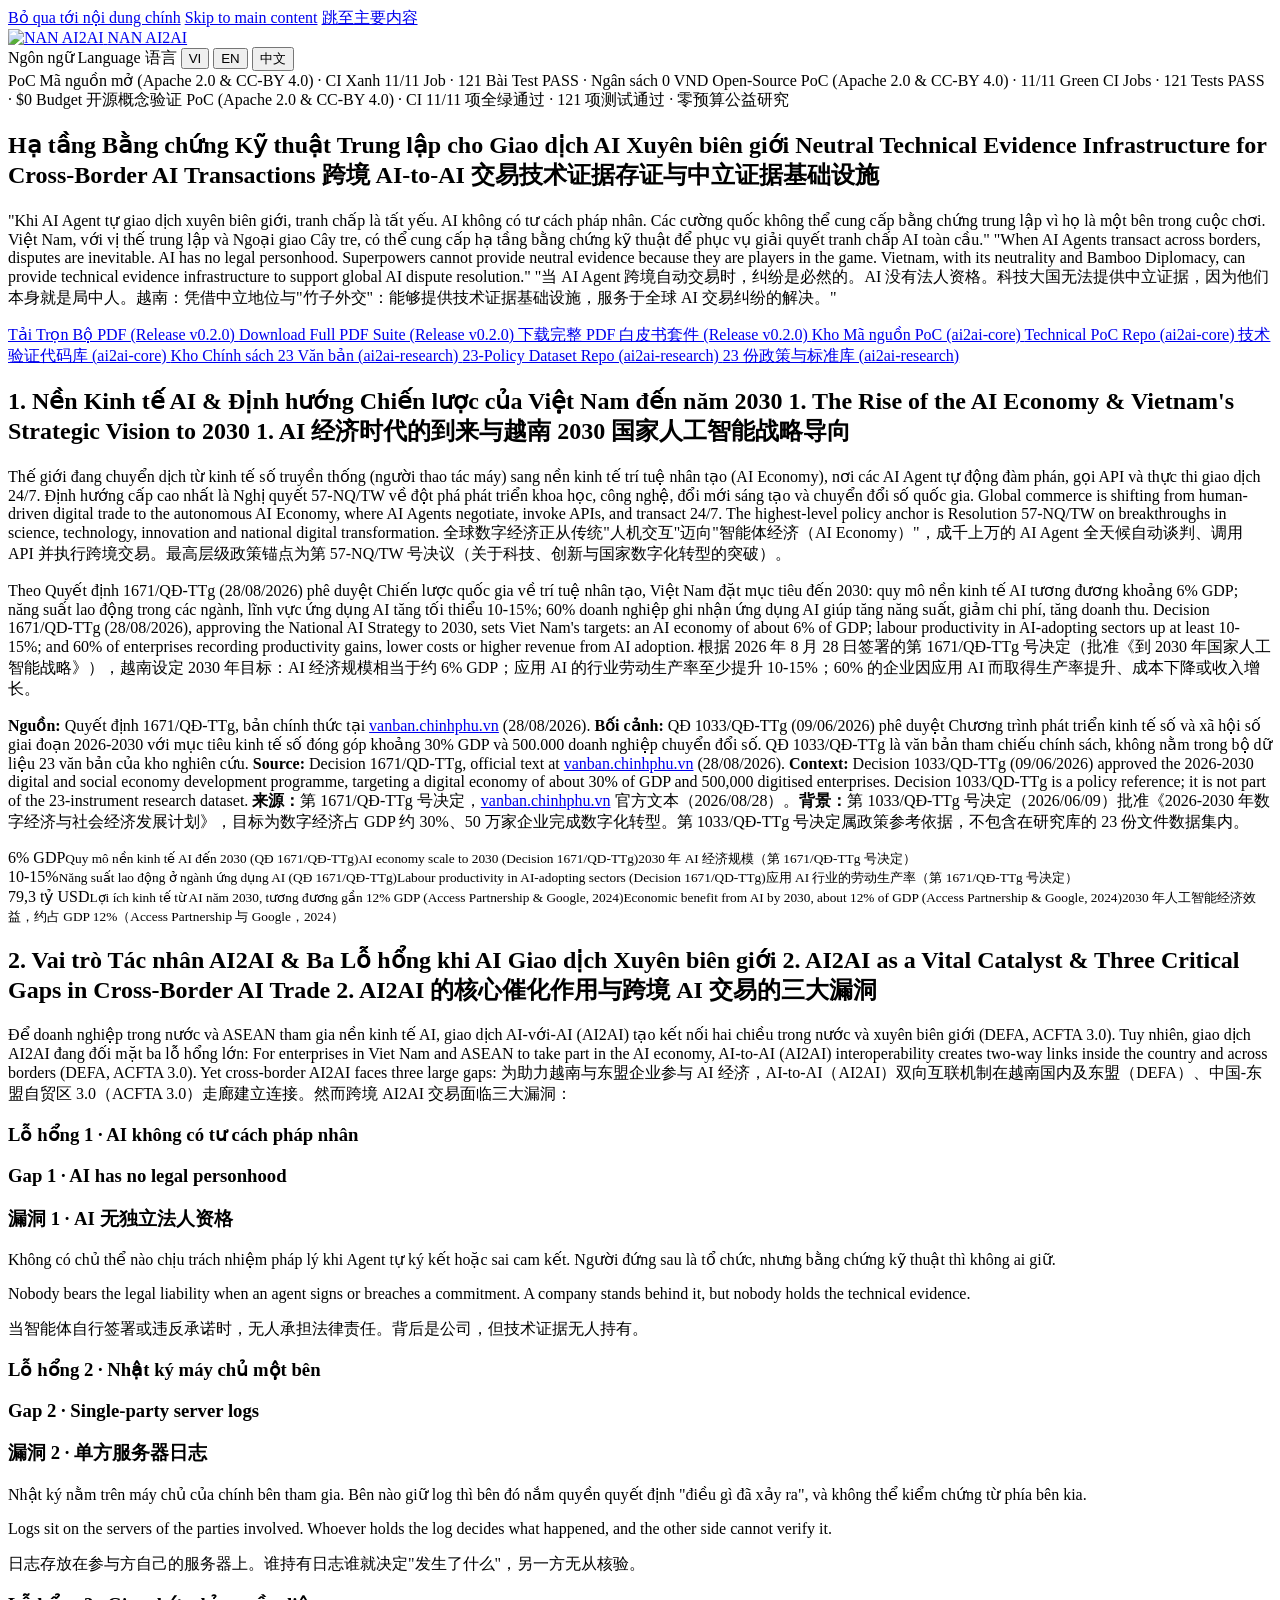
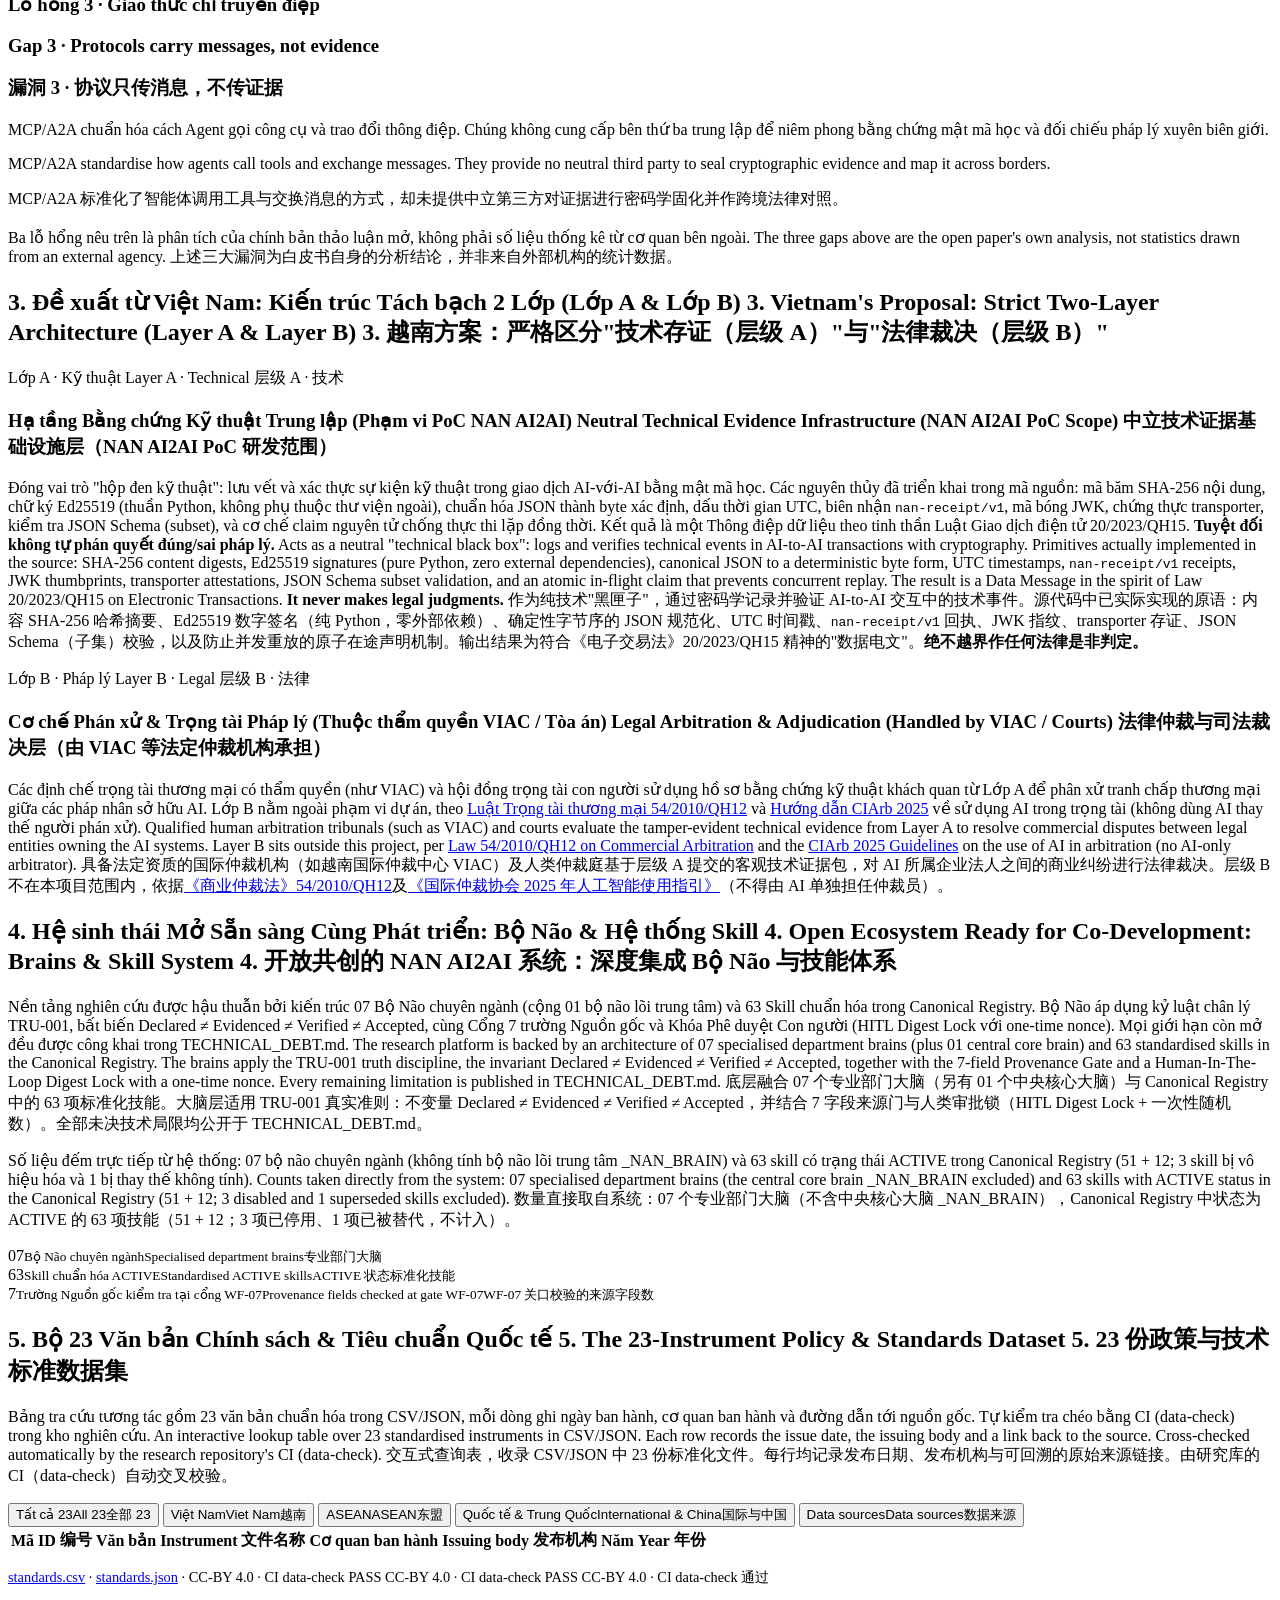
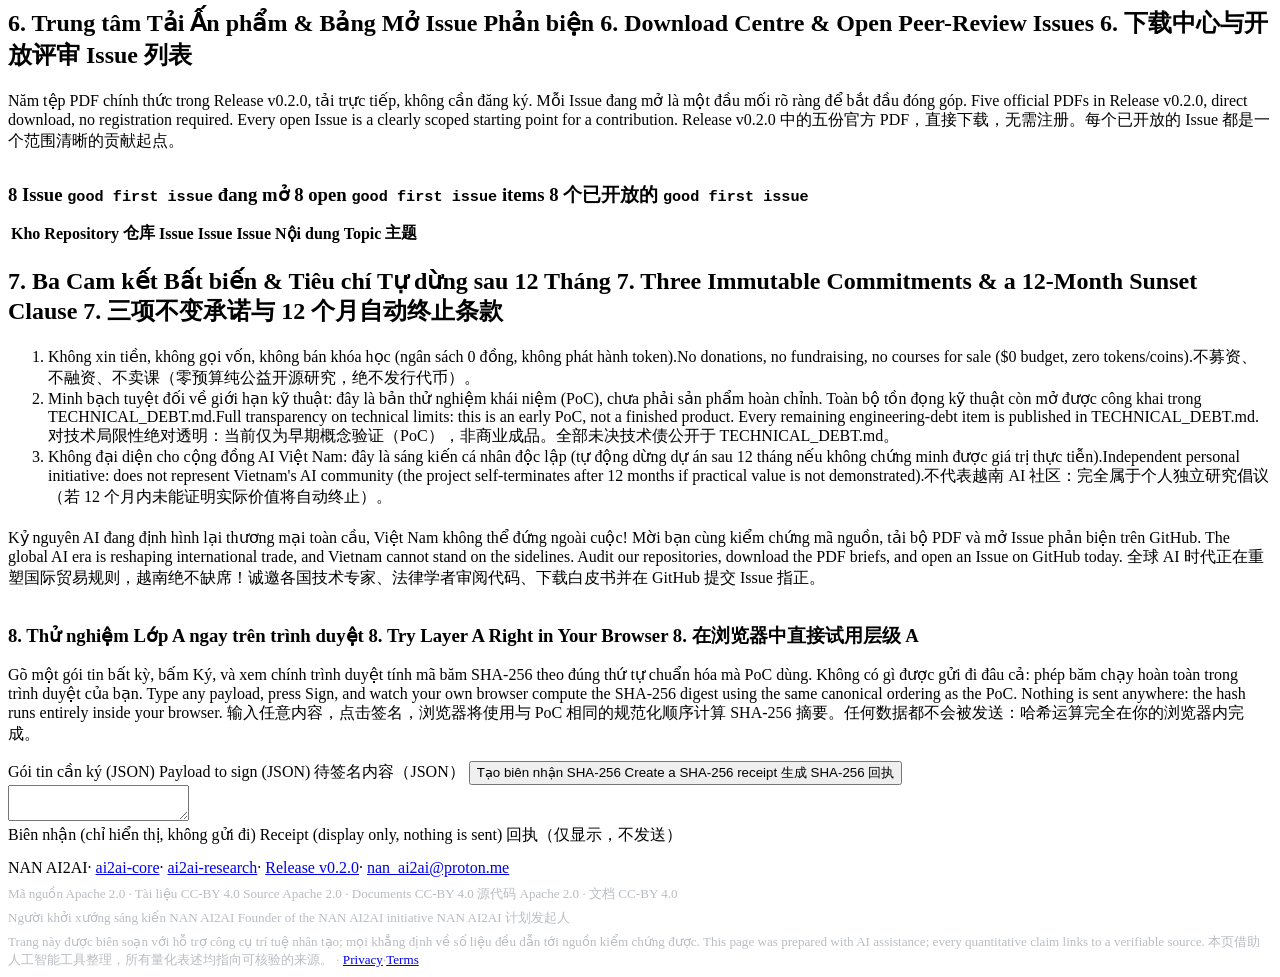
==== web_hub/public/index.html @ 31cbedb5 "fix(brand+style): chot cach xung ho "NAN AI2AI", bo 34 em-dash, chuan hoa web_hub Quyet dinh cua Chu" ====
<!DOCTYPE html>
<html lang="vi" data-lang="vi">
<head>
<meta charset="utf-8">
<meta name="viewport" content="width=device-width, initial-scale=1">
<title>NAN AI2AI: Hạ tầng Bằng chứng Kỹ thuật Trung lập cho Giao dịch AI Xuyên biên giới</title>
<meta name="description" content="PoC mã nguồn mở về lớp bằng chứng kỹ thuật trung lập cho giao dịch AI-với-AI xuyên biên giới. Không gọi vốn, không bán khóa học.">
<meta property="og:type" content="website">
<meta property="og:url" content="https://nan-ai2ai.nexusasianetwork.workers.dev/">
<meta property="og:site_name" content="NAN AI2AI">
<meta property="og:title" content="NAN AI2AI: Hạ tầng Bằng chứng Kỹ thuật Trung lập cho Giao dịch AI Xuyên biên giới">
<meta property="og:description" content="PoC mã nguồn mở về lớp bằng chứng kỹ thuật trung lập cho giao dịch AI-với-AI xuyên biên giới.">
<meta property="og:image" content="https://nan-ai2ai.nexusasianetwork.workers.dev/og-image.png">
<meta property="og:locale" content="vi_VN">
<meta name="twitter:card" content="summary_large_image">
<meta name="theme-color" content="#2D3033">
<link rel="icon" href="/favicon.ico">
<link rel="manifest" href="/manifest.json">
<link rel="stylesheet" href="/styles.css">
</head>
<body>

<a class="skip" href="#hero" data-i18n="vi">Bỏ qua tới nội dung chính</a>
<a class="skip" href="#hero" data-i18n="en">Skip to main content</a>
<a class="skip" href="#hero" data-i18n="zh">跳至主要内容</a>

<header class="site-head">
  <div class="wrap head-row">
    <a class="brand" href="/">
      <img src="/logo-nan-ai2ai.png" alt="NAN AI2AI" width="34" height="34">
      <span>NAN AI2AI</span>
    </a>
    <nav class="lang-switch" aria-label="Language">
      <span class="lbl" data-i18n="vi">Ngôn ngữ</span>
      <span class="lbl" data-i18n="en">Language</span>
      <span class="lbl" data-i18n="zh">语言</span>
      <button type="button" data-lang-btn="vi" aria-pressed="true">VI</button>
      <button type="button" data-lang-btn="en" aria-pressed="false">EN</button>
      <button type="button" data-lang-btn="zh" aria-pressed="false">中文</button>
    </nav>
  </div>
</header>

<main>

<!-- ============ PHAN KHU 01 · HERO ============ -->
<section class="hero" id="hero">
  <div class="wrap">
    <div class="badges">
      <span class="badge" data-i18n="vi">PoC Mã nguồn mở (Apache 2.0 &amp; CC-BY 4.0) · CI Xanh 11/11 Job · 121 Bài Test PASS · Ngân sách 0 VND</span>
      <span class="badge" data-i18n="en">Open-Source PoC (Apache 2.0 &amp; CC-BY 4.0) · 11/11 Green CI Jobs · 121 Tests PASS · $0 Budget</span>
      <span class="badge" data-i18n="zh">开源概念验证 PoC (Apache 2.0 &amp; CC-BY 4.0) · CI 11/11 项全绿通过 · 121 项测试通过 · 零预算公益研究</span>
    </div>

    <h1>
      <span data-i18n="vi">Hạ tầng Bằng chứng Kỹ thuật Trung lập cho Giao dịch AI Xuyên biên giới</span>
      <span data-i18n="en">Neutral Technical Evidence Infrastructure for Cross-Border AI Transactions</span>
      <span data-i18n="zh">跨境 AI-to-AI 交易技术证据存证与中立证据基础设施</span>
    </h1>

    <p class="manifesto">
      <span data-i18n="vi">"Khi AI Agent tự giao dịch xuyên biên giới, tranh chấp là tất yếu. AI không có tư cách pháp nhân. Các cường quốc không thể cung cấp bằng chứng trung lập vì họ là một bên trong cuộc chơi. Việt Nam, với vị thế trung lập và Ngoại giao Cây tre, có thể cung cấp hạ tầng bằng chứng kỹ thuật để phục vụ giải quyết tranh chấp AI toàn cầu."</span>
      <span data-i18n="en">"When AI Agents transact across borders, disputes are inevitable. AI has no legal personhood. Superpowers cannot provide neutral evidence because they are players in the game. Vietnam, with its neutrality and Bamboo Diplomacy, can provide technical evidence infrastructure to support global AI dispute resolution."</span>
      <span data-i18n="zh">"当 AI Agent 跨境自动交易时，纠纷是必然的。AI 没有法人资格。科技大国无法提供中立证据，因为他们本身就是局中人。越南：凭借中立地位与"竹子外交"：能够提供技术证据基础设施，服务于全球 AI 交易纠纷的解决。"</span>
    </p>

    <div class="cta-row">
      <a class="cta primary" id="cta-pdfs" href="https://github.com/nan-nexus-network/ai2ai-core/releases/tag/v0.2.0">
        <span class="ib" data-i18n="vi">Tải Trọn Bộ PDF (Release v0.2.0)</span>
        <span class="ib" data-i18n="en">Download Full PDF Suite (Release v0.2.0)</span>
        <span class="ib" data-i18n="zh">下载完整 PDF 白皮书套件 (Release v0.2.0)</span>
      </a>
      <a class="cta" href="https://github.com/nan-nexus-network/ai2ai-core">
        <span class="ib" data-i18n="vi">Kho Mã nguồn PoC (ai2ai-core)</span>
        <span class="ib" data-i18n="en">Technical PoC Repo (ai2ai-core)</span>
        <span class="ib" data-i18n="zh">技术验证代码库 (ai2ai-core)</span>
      </a>
      <a class="cta" href="https://github.com/nan-nexus-network/ai2ai-research">
        <span class="ib" data-i18n="vi">Kho Chính sách 23 Văn bản (ai2ai-research)</span>
        <span class="ib" data-i18n="en">23-Policy Dataset Repo (ai2ai-research)</span>
        <span class="ib" data-i18n="zh">23 份政策与标准库 (ai2ai-research)</span>
      </a>
    </div>
  </div>
</section>

<!-- ============ PHAN KHU 02 · NEN KINH TE AI ============ -->
<section class="section" id="ai-economy">
  <div class="wrap">
    <h2>
      <span data-i18n="vi">1. Nền Kinh tế AI &amp; Định hướng Chiến lược của Việt Nam đến năm 2030</span>
      <span data-i18n="en">1. The Rise of the AI Economy &amp; Vietnam's Strategic Vision to 2030</span>
      <span data-i18n="zh">1. AI 经济时代的到来与越南 2030 国家人工智能战略导向</span>
    </h2>
    <p class="lede">
      <span data-i18n="vi">Thế giới đang chuyển dịch từ kinh tế số truyền thống (người thao tác máy) sang nền kinh tế trí tuệ nhân tạo (AI Economy), nơi các AI Agent tự động đàm phán, gọi API và thực thi giao dịch 24/7. Định hướng cấp cao nhất là Nghị quyết 57-NQ/TW về đột phá phát triển khoa học, công nghệ, đổi mới sáng tạo và chuyển đổi số quốc gia.</span>
      <span data-i18n="en">Global commerce is shifting from human-driven digital trade to the autonomous AI Economy, where AI Agents negotiate, invoke APIs, and transact 24/7. The highest-level policy anchor is Resolution 57-NQ/TW on breakthroughs in science, technology, innovation and national digital transformation.</span>
      <span data-i18n="zh">全球数字经济正从传统"人机交互"迈向"智能体经济（AI Economy）"，成千上万的 AI Agent 全天候自动谈判、调用 API 并执行跨境交易。最高层级政策锚点为第 57-NQ/TW 号决议（关于科技、创新与国家数字化转型的突破）。</span>
    </p>
    <p class="lede">
      <span data-i18n="vi">Theo Quyết định 1671/QĐ-TTg (28/08/2026) phê duyệt Chiến lược quốc gia về trí tuệ nhân tạo, Việt Nam đặt mục tiêu đến 2030: quy mô nền kinh tế AI tương đương khoảng 6% GDP; năng suất lao động trong các ngành, lĩnh vực ứng dụng AI tăng tối thiểu 10-15%; 60% doanh nghiệp ghi nhận ứng dụng AI giúp tăng năng suất, giảm chi phí, tăng doanh thu.</span>
      <span data-i18n="en">Decision 1671/QD-TTg (28/08/2026), approving the National AI Strategy to 2030, sets Viet Nam's targets: an AI economy of about 6% of GDP; labour productivity in AI-adopting sectors up at least 10-15%; and 60% of enterprises recording productivity gains, lower costs or higher revenue from AI adoption.</span>
      <span data-i18n="zh">根据 2026 年 8 月 28 日签署的第 1671/QĐ-TTg 号决定（批准《到 2030 年国家人工智能战略》），越南设定 2030 年目标：AI 经济规模相当于约 6% GDP；应用 AI 的行业劳动生产率至少提升 10-15%；60% 的企业因应用 AI 而取得生产率提升、成本下降或收入增长。</span>
    </p>
    <p class="note">
      <span data-i18n="vi"><strong>Nguồn:</strong> Quyết định 1671/QĐ-TTg, bản chính thức tại <a href="https://vanban.chinhphu.vn/?docid=219354&amp;pageid=27160" rel="noopener">vanban.chinhphu.vn</a> (28/08/2026). <strong>Bối cảnh:</strong> QĐ 1033/QĐ-TTg (09/06/2026) phê duyệt Chương trình phát triển kinh tế số và xã hội số giai đoạn 2026-2030 với mục tiêu kinh tế số đóng góp khoảng 30% GDP và 500.000 doanh nghiệp chuyển đổi số. QĐ 1033/QĐ-TTg là văn bản tham chiếu chính sách, không nằm trong bộ dữ liệu 23 văn bản của kho nghiên cứu.</span>
      <span data-i18n="en"><strong>Source:</strong> Decision 1671/QD-TTg, official text at <a href="https://vanban.chinhphu.vn/?docid=219354&amp;pageid=27160" rel="noopener">vanban.chinhphu.vn</a> (28/08/2026). <strong>Context:</strong> Decision 1033/QD-TTg (09/06/2026) approved the 2026-2030 digital and social economy development programme, targeting a digital economy of about 30% of GDP and 500,000 digitised enterprises. Decision 1033/QD-TTg is a policy reference; it is not part of the 23-instrument research dataset.</span>
      <span data-i18n="zh"><strong>来源：</strong>第 1671/QĐ-TTg 号决定，<a href="https://vanban.chinhphu.vn/?docid=219354&amp;pageid=27160" rel="noopener">vanban.chinhphu.vn</a> 官方文本（2026/08/28）。<strong>背景：</strong>第 1033/QĐ-TTg 号决定（2026/06/09）批准《2026-2030 年数字经济与社会经济发展计划》，目标为数字经济占 GDP 约 30%、50 万家企业完成数字化转型。第 1033/QĐ-TTg 号决定属政策参考依据，不包含在研究库的 23 份文件数据集内。</span>
    </p>

    <div class="grid g3">
      <div class="card">
        <div class="metric">6% GDP<small class="block" data-i18n="vi">Quy mô nền kinh tế AI đến 2030 (QĐ 1671/QĐ-TTg)</small><small class="block" data-i18n="en">AI economy scale to 2030 (Decision 1671/QD-TTg)</small><small class="block" data-i18n="zh">2030 年 AI 经济规模（第 1671/QĐ-TTg 号决定）</small></div>
      </div>
      <div class="card">
        <div class="metric">10-15%<small class="block" data-i18n="vi">Năng suất lao động ở ngành ứng dụng AI (QĐ 1671/QĐ-TTg)</small><small class="block" data-i18n="en">Labour productivity in AI-adopting sectors (Decision 1671/QD-TTg)</small><small class="block" data-i18n="zh">应用 AI 行业的劳动生产率（第 1671/QĐ-TTg 号决定）</small></div>
      </div>
      <div class="card">
        <div class="metric">79,3 tỷ USD<small class="block" data-i18n="vi">Lợi ích kinh tế từ AI năm 2030, tương đương gần 12% GDP (Access Partnership &amp; Google, 2024)</small><small class="block" data-i18n="en">Economic benefit from AI by 2030, about 12% of GDP (Access Partnership &amp; Google, 2024)</small><small class="block" data-i18n="zh">2030 年人工智能经济效益，约占 GDP 12%（Access Partnership 与 Google，2024）</small></div>
      </div>
    </div>
  </div>
</section>

<!-- ============ PHAN KHU 03 · AI2AI & BA LO HONG ============ -->
<section class="section alt" id="problem-gap">
  <div class="wrap">
    <h2>
      <span data-i18n="vi">2. Vai trò Tác nhân AI2AI &amp; Ba Lỗ hổng khi AI Giao dịch Xuyên biên giới</span>
      <span data-i18n="en">2. AI2AI as a Vital Catalyst &amp; Three Critical Gaps in Cross-Border AI Trade</span>
      <span data-i18n="zh">2. AI2AI 的核心催化作用与跨境 AI 交易的三大漏洞</span>
    </h2>
    <p class="lede">
      <span data-i18n="vi">Để doanh nghiệp trong nước và ASEAN tham gia nền kinh tế AI, giao dịch AI-với-AI (AI2AI) tạo kết nối hai chiều trong nước và xuyên biên giới (DEFA, ACFTA 3.0). Tuy nhiên, giao dịch AI2AI đang đối mặt ba lỗ hổng lớn:</span>
      <span data-i18n="en">For enterprises in Viet Nam and ASEAN to take part in the AI economy, AI-to-AI (AI2AI) interoperability creates two-way links inside the country and across borders (DEFA, ACFTA 3.0). Yet cross-border AI2AI faces three large gaps:</span>
      <span data-i18n="zh">为助力越南与东盟企业参与 AI 经济，AI-to-AI（AI2AI）双向互联机制在越南国内及东盟（DEFA）、中国-东盟自贸区 3.0（ACFTA 3.0）走廊建立连接。然而跨境 AI2AI 交易面临三大漏洞：</span>
    </p>

    <div class="grid g3">
      <div class="card">
        <h3 data-i18n="vi">Lỗ hổng 1 · AI không có tư cách pháp nhân</h3>
        <h3 data-i18n="en">Gap 1 · AI has no legal personhood</h3>
        <h3 data-i18n="zh">漏洞 1 · AI 无独立法人资格</h3>
        <p data-i18n="vi">Không có chủ thể nào chịu trách nhiệm pháp lý khi Agent tự ký kết hoặc sai cam kết. Người đứng sau là tổ chức, nhưng bằng chứng kỹ thuật thì không ai giữ.</p>
        <p data-i18n="en">Nobody bears the legal liability when an agent signs or breaches a commitment. A company stands behind it, but nobody holds the technical evidence.</p>
        <p data-i18n="zh">当智能体自行签署或违反承诺时，无人承担法律责任。背后是公司，但技术证据无人持有。</p>
      </div>
      <div class="card">
        <h3 data-i18n="vi">Lỗ hổng 2 · Nhật ký máy chủ một bên</h3>
        <h3 data-i18n="en">Gap 2 · Single-party server logs</h3>
        <h3 data-i18n="zh">漏洞 2 · 单方服务器日志</h3>
        <p data-i18n="vi">Nhật ký nằm trên máy chủ của chính bên tham gia. Bên nào giữ log thì bên đó nắm quyền quyết định "điều gì đã xảy ra", và không thể kiểm chứng từ phía bên kia.</p>
        <p data-i18n="en">Logs sit on the servers of the parties involved. Whoever holds the log decides what happened, and the other side cannot verify it.</p>
        <p data-i18n="zh">日志存放在参与方自己的服务器上。谁持有日志谁就决定"发生了什么"，另一方无从核验。</p>
      </div>
      <div class="card">
        <h3 data-i18n="vi">Lỗ hổng 3 · Giao thức chỉ truyền điệp</h3>
        <h3 data-i18n="en">Gap 3 · Protocols carry messages, not evidence</h3>
        <h3 data-i18n="zh">漏洞 3 · 协议只传消息，不传证据</h3>
        <p data-i18n="vi">MCP/A2A chuẩn hóa cách Agent gọi công cụ và trao đổi thông điệp. Chúng không cung cấp bên thứ ba trung lập để niêm phong bằng chứng mật mã học và đối chiếu pháp lý xuyên biên giới.</p>
        <p data-i18n="en">MCP/A2A standardise how agents call tools and exchange messages. They provide no neutral third party to seal cryptographic evidence and map it across borders.</p>
        <p data-i18n="zh">MCP/A2A 标准化了智能体调用工具与交换消息的方式，却未提供中立第三方对证据进行密码学固化并作跨境法律对照。</p>
      </div>
    </div>
    <p class="note" style="margin-top:18px;">
      <span data-i18n="vi">Ba lỗ hổng nêu trên là phân tích của chính bản thảo luận mở, không phải số liệu thống kê từ cơ quan bên ngoài.</span>
      <span data-i18n="en">The three gaps above are the open paper's own analysis, not statistics drawn from an external agency.</span>
      <span data-i18n="zh">上述三大漏洞为白皮书自身的分析结论，并非来自外部机构的统计数据。</span>
    </p>
  </div>
</section>

<!-- ============ PHAN KHU 04 · KIEN TRUC 2 LOP + MO PHONG ============ -->
<section class="section" id="two-layer-architecture">
  <div class="wrap">
    <h2>
      <span data-i18n="vi">3. Đề xuất từ Việt Nam: Kiến trúc Tách bạch 2 Lớp (Lớp A &amp; Lớp B)</span>
      <span data-i18n="en">3. Vietnam's Proposal: Strict Two-Layer Architecture (Layer A &amp; Layer B)</span>
      <span data-i18n="zh">3. 越南方案：严格区分"技术存证（层级 A）"与"法律裁决（层级 B）"</span>
    </h2>

    <div class="grid g2">
      <div class="card layer a">
        <span class="tag" data-i18n="vi">Lớp A · Kỹ thuật</span>
        <span class="tag" data-i18n="en">Layer A · Technical</span>
        <span class="tag" data-i18n="zh">层级 A · 技术</span>
        <h3>
          <span data-i18n="vi">Hạ tầng Bằng chứng Kỹ thuật Trung lập (Phạm vi PoC NAN AI2AI)</span>
          <span data-i18n="en">Neutral Technical Evidence Infrastructure (NAN AI2AI PoC Scope)</span>
          <span data-i18n="zh">中立技术证据基础设施层（NAN AI2AI PoC 研发范围）</span>
        </h3>
        <p>
          <span data-i18n="vi">Đóng vai trò "hộp đen kỹ thuật": lưu vết và xác thực sự kiện kỹ thuật trong giao dịch AI-với-AI bằng mật mã học. Các nguyên thủy đã triển khai trong mã nguồn: mã băm SHA-256 nội dung, chữ ký Ed25519 (thuần Python, không phụ thuộc thư viện ngoài), chuẩn hóa JSON thành byte xác định, dấu thời gian UTC, biên nhận <code>nan-receipt/v1</code>, mã bóng JWK, chứng thực transporter, kiểm tra JSON Schema (subset), và cơ chế claim nguyên tử chống thực thi lặp đồng thời. Kết quả là một Thông điệp dữ liệu theo tinh thần Luật Giao dịch điện tử 20/2023/QH15. <strong>Tuyệt đối không tự phán quyết đúng/sai pháp lý.</strong></span>
          <span data-i18n="en">Acts as a neutral "technical black box": logs and verifies technical events in AI-to-AI transactions with cryptography. Primitives actually implemented in the source: SHA-256 content digests, Ed25519 signatures (pure Python, zero external dependencies), canonical JSON to a deterministic byte form, UTC timestamps, <code>nan-receipt/v1</code> receipts, JWK thumbprints, transporter attestations, JSON Schema subset validation, and an atomic in-flight claim that prevents concurrent replay. The result is a Data Message in the spirit of Law 20/2023/QH15 on Electronic Transactions. <strong>It never makes legal judgments.</strong></span>
          <span data-i18n="zh">作为纯技术"黑匣子"，通过密码学记录并验证 AI-to-AI 交互中的技术事件。源代码中已实际实现的原语：内容 SHA-256 哈希摘要、Ed25519 数字签名（纯 Python，零外部依赖）、确定性字节序的 JSON 规范化、UTC 时间戳、<code>nan-receipt/v1</code> 回执、JWK 指纹、transporter 存证、JSON Schema（子集）校验，以及防止并发重放的原子在途声明机制。输出结果为符合《电子交易法》20/2023/QH15 精神的"数据电文"。<strong>绝不越界作任何法律是非判定。</strong></span>
        </p>
      </div>

      <div class="card layer b">
        <span class="tag" data-i18n="vi">Lớp B · Pháp lý</span>
        <span class="tag" data-i18n="en">Layer B · Legal</span>
        <span class="tag" data-i18n="zh">层级 B · 法律</span>
        <h3>
          <span data-i18n="vi">Cơ chế Phán xử &amp; Trọng tài Pháp lý (Thuộc thẩm quyền VIAC / Tòa án)</span>
          <span data-i18n="en">Legal Arbitration &amp; Adjudication (Handled by VIAC / Courts)</span>
          <span data-i18n="zh">法律仲裁与司法裁决层（由 VIAC 等法定仲裁机构承担）</span>
        </h3>
        <p>
          <span data-i18n="vi">Các định chế trọng tài thương mại có thẩm quyền (như VIAC) và hội đồng trọng tài con người sử dụng hồ sơ bằng chứng kỹ thuật khách quan từ Lớp A để phân xử tranh chấp thương mại giữa các pháp nhân sở hữu AI. Lớp B nằm ngoài phạm vi dự án, theo <a href="https://vanban.chinhphu.vn/?pageid=27160&amp;docid=98345" rel="noopener">Luật Trọng tài thương mại 54/2010/QH12</a> và <a href="https://www.ciarb.org/media/bpndtcgu/guideline-on-the-use-of-ai-in-arbitration_updated-sept-2025.pdf" rel="noopener">Hướng dẫn CIArb 2025</a> về sử dụng AI trong trọng tài (không dùng AI thay thế người phán xử).</span>
          <span data-i18n="en">Qualified human arbitration tribunals (such as VIAC) and courts evaluate the tamper-evident technical evidence from Layer A to resolve commercial disputes between legal entities owning the AI systems. Layer B sits outside this project, per <a href="https://vanban.chinhphu.vn/?pageid=27160&amp;docid=98345" rel="noopener">Law 54/2010/QH12 on Commercial Arbitration</a> and the <a href="https://www.ciarb.org/media/bpndtcgu/guideline-on-the-use-of-ai-in-arbitration_updated-sept-2025.pdf" rel="noopener">CIArb 2025 Guidelines</a> on the use of AI in arbitration (no AI-only arbitrator).</span>
          <span data-i18n="zh">具备法定资质的国际仲裁机构（如越南国际仲裁中心 VIAC）及人类仲裁庭基于层级 A 提交的客观技术证据包，对 AI 所属企业法人之间的商业纠纷进行法律裁决。层级 B 不在本项目范围内，依据<a href="https://vanban.chinhphu.vn/?pageid=27160&amp;docid=98345" rel="noopener">《商业仲裁法》54/2010/QH12</a>及<a href="https://www.ciarb.org/media/bpndtcgu/guideline-on-the-use-of-ai-in-arbitration_updated-sept-2025.pdf" rel="noopener">《国际仲裁协会 2025 年人工智能使用指引》</a>（不得由 AI 单独担任仲裁员）。</span>
        </p>
      </div>
    </div>
  </div>
</section>

<!-- ============ PHAN KHU 05 · BO NAO & KY NANG ============ -->
<section class="section alt" id="brains-and-skills">
  <div class="wrap">
    <h2>
      <span data-i18n="vi">4. Hệ sinh thái Mở Sẵn sàng Cùng Phát triển: Bộ Não &amp; Hệ thống Skill</span>
      <span data-i18n="en">4. Open Ecosystem Ready for Co-Development: Brains &amp; Skill System</span>
      <span data-i18n="zh">4. 开放共创的 NAN AI2AI 系统：深度集成 Bộ Não 与技能体系</span>
    </h2>
    <p class="lede">
      <span data-i18n="vi">Nền tảng nghiên cứu được hậu thuẫn bởi kiến trúc 07 Bộ Não chuyên ngành (cộng 01 bộ não lõi trung tâm) và 63 Skill chuẩn hóa trong Canonical Registry. Bộ Não áp dụng kỷ luật chân lý TRU-001, bất biến Declared ≠ Evidenced ≠ Verified ≠ Accepted, cùng Cổng 7 trường Nguồn gốc và Khóa Phê duyệt Con người (HITL Digest Lock với one-time nonce). Mọi giới hạn còn mở đều được công khai trong TECHNICAL_DEBT.md.</span>
      <span data-i18n="en">The research platform is backed by an architecture of 07 specialised department brains (plus 01 central core brain) and 63 standardised skills in the Canonical Registry. The brains apply the TRU-001 truth discipline, the invariant Declared ≠ Evidenced ≠ Verified ≠ Accepted, together with the 7-field Provenance Gate and a Human-In-The-Loop Digest Lock with a one-time nonce. Every remaining limitation is published in TECHNICAL_DEBT.md.</span>
      <span data-i18n="zh">底层融合 07 个专业部门大脑（另有 01 个中央核心大脑）与 Canonical Registry 中的 63 项标准化技能。大脑层适用 TRU-001 真实准则：不变量 Declared ≠ Evidenced ≠ Verified ≠ Accepted，并结合 7 字段来源门与人类审批锁（HITL Digest Lock + 一次性随机数）。全部未决技术局限均公开于 TECHNICAL_DEBT.md。</span>
    </p>
    <p class="note">
      <span data-i18n="vi">Số liệu đếm trực tiếp từ hệ thống: 07 bộ não chuyên ngành (không tính bộ não lõi trung tâm _NAN_BRAIN) và 63 skill có trạng thái ACTIVE trong Canonical Registry (51 + 12; 3 skill bị vô hiệu hóa và 1 bị thay thế không tính).</span>
      <span data-i18n="en">Counts taken directly from the system: 07 specialised department brains (the central core brain _NAN_BRAIN excluded) and 63 skills with ACTIVE status in the Canonical Registry (51 + 12; 3 disabled and 1 superseded skills excluded).</span>
      <span data-i18n="zh">数量直接取自系统：07 个专业部门大脑（不含中央核心大脑 _NAN_BRAIN），Canonical Registry 中状态为 ACTIVE 的 63 项技能（51 + 12；3 项已停用、1 项已被替代，不计入）。</span>
    </p>
    <div class="grid g3">
      <div class="card"><div class="metric">07<small class="block" data-i18n="vi">Bộ Não chuyên ngành</small><small class="block" data-i18n="en">Specialised department brains</small><small class="block" data-i18n="zh">专业部门大脑</small></div></div>
      <div class="card"><div class="metric">63<small class="block" data-i18n="vi">Skill chuẩn hóa ACTIVE</small><small class="block" data-i18n="en">Standardised ACTIVE skills</small><small class="block" data-i18n="zh">ACTIVE 状态标准化技能</small></div></div>
      <div class="card"><div class="metric">7<small class="block" data-i18n="vi">Trường Nguồn gốc kiểm tra tại cổng WF-07</small><small class="block" data-i18n="en">Provenance fields checked at gate WF-07</small><small class="block" data-i18n="zh">WF-07 关口校验的来源字段数</small></div></div>
    </div>
  </div>
</section>

<!-- ============ PHAN KHU 06 · 23 VAN BAN ============ -->
<section class="section" id="policy-dataset">
  <div class="wrap">
    <h2>
      <span data-i18n="vi">5. Bộ 23 Văn bản Chính sách &amp; Tiêu chuẩn Quốc tế</span>
      <span data-i18n="en">5. The 23-Instrument Policy &amp; Standards Dataset</span>
      <span data-i18n="zh">5. 23 份政策与技术标准数据集</span>
    </h2>
    <p class="lede">
      <span data-i18n="vi">Bảng tra cứu tương tác gồm 23 văn bản chuẩn hóa trong CSV/JSON, mỗi dòng ghi ngày ban hành, cơ quan ban hành và đường dẫn tới nguồn gốc. Tự kiểm tra chéo bằng CI (data-check) trong kho nghiên cứu.</span>
      <span data-i18n="en">An interactive lookup table over 23 standardised instruments in CSV/JSON. Each row records the issue date, the issuing body and a link back to the source. Cross-checked automatically by the research repository's CI (data-check).</span>
      <span data-i18n="zh">交互式查询表，收录 CSV/JSON 中 23 份标准化文件。每行均记录发布日期、发布机构与可回溯的原始来源链接。由研究库的 CI（data-check）自动交叉校验。</span>
    </p>
    <div class="filters" id="policy-filters" role="group" aria-label="Filter">
      <button type="button" data-filter="all" aria-pressed="true"><span data-i18n="vi">Tất cả 23</span><span data-i18n="en">All 23</span><span data-i18n="zh">全部 23</span></button>
      <button type="button" data-filter="vn" aria-pressed="false"><span data-i18n="vi">Việt Nam</span><span data-i18n="en">Viet Nam</span><span data-i18n="zh">越南</span></button>
      <button type="button" data-filter="asean" aria-pressed="false"><span data-i18n="en">ASEAN</span><span data-i18n="en">ASEAN</span><span data-i18n="zh">东盟</span></button>
      <button type="button" data-filter="global" aria-pressed="false"><span data-i18n="vi">Quốc tế &amp; Trung Quốc</span><span data-i18n="en">International &amp; China</span><span data-i18n="zh">国际与中国</span></button>
      <button type="button" data-filter="data" aria-pressed="false"><span data-i18n="en">Data sources</span><span data-i18n="en">Data sources</span><span data-i18n="zh">数据来源</span></button>
    </div>
    <div class="table-wrap">
      <table id="policy-table">
        <thead>
          <tr>
            <th data-i18n="vi">Mã</th><th data-i18n="en">ID</th><th data-i18n="zh">编号</th>
            <th data-i18n="vi">Văn bản</th><th data-i18n="en">Instrument</th><th data-i18n="zh">文件名称</th>
            <th data-i18n="vi">Cơ quan ban hành</th><th data-i18n="en">Issuing body</th><th data-i18n="zh">发布机构</th>
            <th data-i18n="vi">Năm</th><th data-i18n="en">Year</th><th data-i18n="zh">年份</th>
          </tr>
        </thead>
        <tbody></tbody>
      </table>
    </div>
    <p style="margin-top:14px; font-size:.9rem;">
      <a href="https://github.com/nan-nexus-network/ai2ai-research/blob/main/STANDARDS/standards.csv">standards.csv</a> ·
      <a href="https://github.com/nan-nexus-network/ai2ai-research/blob/main/STANDARDS/standards.json">standards.json</a> ·
      <span data-i18n="vi">CC-BY 4.0 · CI data-check PASS</span>
      <span data-i18n="en">CC-BY 4.0 · CI data-check PASS</span>
      <span data-i18n="zh">CC-BY 4.0 · CI data-check 通过</span>
    </p>
  </div>
</section>

<!-- ============ PHAN KHU 07 · TAI PDF & ISSUES ============ -->
<section class="section alt" id="downloads-and-issues">
  <div class="wrap">
    <h2>
      <span data-i18n="vi">6. Trung tâm Tải Ấn phẩm &amp; Bảng Mở Issue Phản biện</span>
      <span data-i18n="en">6. Download Centre &amp; Open Peer-Review Issues</span>
      <span data-i18n="zh">6. 下载中心与开放评审 Issue 列表</span>
    </h2>
    <p class="lede">
      <span data-i18n="vi">Năm tệp PDF chính thức trong Release v0.2.0, tải trực tiếp, không cần đăng ký. Mỗi Issue đang mở là một đầu mối rõ ràng để bắt đầu đóng góp.</span>
      <span data-i18n="en">Five official PDFs in Release v0.2.0, direct download, no registration required. Every open Issue is a clearly scoped starting point for a contribution.</span>
      <span data-i18n="zh">Release v0.2.0 中的五份官方 PDF，直接下载，无需注册。每个已开放的 Issue 都是一个范围清晰的贡献起点。</span>
    </p>

    <div class="grid g3" id="pdf-cards"></div>

    <h3 style="margin:30px 0 12px;">
      <span data-i18n="vi">8 Issue <code>good first issue</code> đang mở</span>
      <span data-i18n="en">8 open <code>good first issue</code> items</span>
      <span data-i18n="zh">8 个已开放的 <code>good first issue</code></span>
    </h3>
    <div class="table-wrap">
      <table id="issue-table">
        <thead>
          <tr>
            <th data-i18n="vi">Kho</th><th data-i18n="en">Repository</th><th data-i18n="zh">仓库</th>
            <th data-i18n="vi">Issue</th><th data-i18n="en">Issue</th><th data-i18n="zh">Issue</th>
            <th data-i18n="vi">Nội dung</th><th data-i18n="en">Topic</th><th data-i18n="zh">主题</th>
          </tr>
        </thead>
        <tbody></tbody>
      </table>
    </div>
  </div>
</section>

<!-- ============ PHAN KHU 08 · MO PHONG + CAM KET ============ -->
<section class="section" id="commitments-and-contact">
  <div class="wrap">
    <h2>
      <span data-i18n="vi">7. Ba Cam kết Bất biến &amp; Tiêu chí Tự dừng sau 12 Tháng</span>
      <span data-i18n="en">7. Three Immutable Commitments &amp; a 12-Month Sunset Clause</span>
      <span data-i18n="zh">7. 三项不变承诺与 12 个月自动终止条款</span>
    </h2>
    <div class="card commit">
      <ol>
        <li><span data-i18n="vi">Không xin tiền, không gọi vốn, không bán khóa học (ngân sách 0 đồng, không phát hành token).</span><span data-i18n="en">No donations, no fundraising, no courses for sale ($0 budget, zero tokens/coins).</span><span data-i18n="zh">不募资、不融资、不卖课（零预算纯公益开源研究，绝不发行代币）。</span></li>
        <li><span data-i18n="vi">Minh bạch tuyệt đối về giới hạn kỹ thuật: đây là bản thử nghiệm khái niệm (PoC), chưa phải sản phẩm hoàn chỉnh. Toàn bộ tồn đọng kỹ thuật còn mở được công khai trong TECHNICAL_DEBT.md.</span><span data-i18n="en">Full transparency on technical limits: this is an early PoC, not a finished product. Every remaining engineering-debt item is published in TECHNICAL_DEBT.md.</span><span data-i18n="zh">对技术局限性绝对透明：当前仅为早期概念验证（PoC），非商业成品。全部未决技术债公开于 TECHNICAL_DEBT.md。</span></li>
        <li><span data-i18n="vi">Không đại diện cho cộng đồng AI Việt Nam: đây là sáng kiến cá nhân độc lập (tự động dừng dự án sau 12 tháng nếu không chứng minh được giá trị thực tiễn).</span><span data-i18n="en">Independent personal initiative: does not represent Vietnam's AI community (the project self-terminates after 12 months if practical value is not demonstrated).</span><span data-i18n="zh">不代表越南 AI 社区：完全属于个人独立研究倡议（若 12 个月内未能证明实际价值将自动终止）。</span></li>
      </ol>
      <p class="cta" style="margin-top:20px; color:var(--light-gold); font-size:1rem;">
        <span data-i18n="vi">Kỷ nguyên AI đang định hình lại thương mại toàn cầu, Việt Nam không thể đứng ngoài cuộc! Mời bạn cùng kiểm chứng mã nguồn, tải bộ PDF và mở Issue phản biện trên GitHub.</span>
        <span data-i18n="en">The global AI era is reshaping international trade, and Vietnam cannot stand on the sidelines. Audit our repositories, download the PDF briefs, and open an Issue on GitHub today.</span>
        <span data-i18n="zh">全球 AI 时代正在重塑国际贸易规则，越南绝不缺席！诚邀各国技术专家、法律学者审阅代码、下载白皮书并在 GitHub 提交 Issue 指正。</span>
      </p>
    </div>

    <h3 style="margin:34px 0 10px;">
      <span data-i18n="vi">8. Thử nghiệm Lớp A ngay trên trình duyệt</span>
      <span data-i18n="en">8. Try Layer A Right in Your Browser</span>
      <span data-i18n="zh">8. 在浏览器中直接试用层级 A</span>
    </h3>
    <p class="lede">
      <span data-i18n="vi">Gõ một gói tin bất kỳ, bấm Ký, và xem chính trình duyệt tính mã băm SHA-256 theo đúng thứ tự chuẩn hóa mà PoC dùng. Không có gì được gửi đi đâu cả: phép băm chạy hoàn toàn trong trình duyệt của bạn.</span>
      <span data-i18n="en">Type any payload, press Sign, and watch your own browser compute the SHA-256 digest using the same canonical ordering as the PoC. Nothing is sent anywhere: the hash runs entirely inside your browser.</span>
      <span data-i18n="zh">输入任意内容，点击签名，浏览器将使用与 PoC 相同的规范化顺序计算 SHA-256 摘要。任何数据都不会被发送：哈希运算完全在你的浏览器内完成。</span>
    </p>
    <div class="sim">
      <div>
        <div class="row">
          <label for="sim-input" data-i18n="vi">Gói tin cần ký (JSON)</label>
          <label for="sim-input" data-i18n="en">Payload to sign (JSON)</label>
          <label for="sim-input" data-i18n="zh">待签名内容（JSON）</label>
          <button class="btn" id="sim-btn" type="button">
            <span data-i18n="vi">Tạo biên nhận SHA-256</span>
            <span data-i18n="en">Create a SHA-256 receipt</span>
            <span data-i18n="zh">生成 SHA-256 回执</span>
          </button>
        </div>
        <textarea id="sim-input" spellcheck="false" aria-label="JSON payload"></textarea>
      </div>
      <div>
        <div class="row">
          <label data-i18n="vi">Biên nhận (chỉ hiển thị, không gửi đi)</label>
          <label data-i18n="en">Receipt (display only, nothing is sent)</label>
          <label data-i18n="zh">回执（仅显示，不发送）</label>
        </div>
        <pre id="sim-out" aria-live="polite"></pre>
      </div>
    </div>
  </div>
</section>

</main>

<footer class="site-foot">
  <div class="wrap row">
    <span>NAN AI2AI</span><span class="sep">·</span>
    <a href="https://github.com/nan-nexus-network/ai2ai-core">ai2ai-core</a><span class="sep">·</span>
    <a href="https://github.com/nan-nexus-network/ai2ai-research">ai2ai-research</a><span class="sep">·</span>
    <a href="https://github.com/nan-nexus-network/ai2ai-core/releases/tag/v0.2.0">Release v0.2.0</a><span class="sep">·</span>
    <a href="mailto:nan_ai2ai@proton.me">nan_ai2ai@proton.me</a>
  </div>
  <div class="wrap" style="margin-top:8px; font-size:.82rem; color:#B9BDC2;">
    <span data-i18n="vi">Mã nguồn Apache 2.0 · Tài liệu CC-BY 4.0</span>
    <span data-i18n="en">Source Apache 2.0 · Documents CC-BY 4.0</span>
    <span data-i18n="zh">源代码 Apache 2.0 · 文档 CC-BY 4.0</span>
  </div>
  <div class="wrap" style="margin-top:6px; font-size:.82rem; color:#B9BDC2;">
    <span data-i18n="vi">Người khởi xướng sáng kiến NAN AI2AI</span>
    <span data-i18n="en">Founder of the NAN AI2AI initiative</span>
    <span data-i18n="zh">NAN AI2AI 计划发起人</span>
  </div>
  <div class="wrap" style="margin-top:6px; font-size:.82rem; color:#B9BDC2;">
    <span data-i18n="vi">Trang này được biên soạn với hỗ trợ công cụ trí tuệ nhân tạo; mọi khẳng định về số liệu đều dẫn tới nguồn kiểm chứng được.</span>
    <span data-i18n="en">This page was prepared with AI assistance; every quantitative claim links to a verifiable source.</span>
    <span data-i18n="zh">本页借助人工智能工具整理，所有量化表述均指向可核验的来源。</span>
    <span class="sep"> · </span>
    <a href="/privacy.html">Privacy</a><span class="sep">·</span><a href="/terms.html">Terms</a>
  </div>
</footer>

<script type="module" src="/app.js"></script>
</body>
</html>
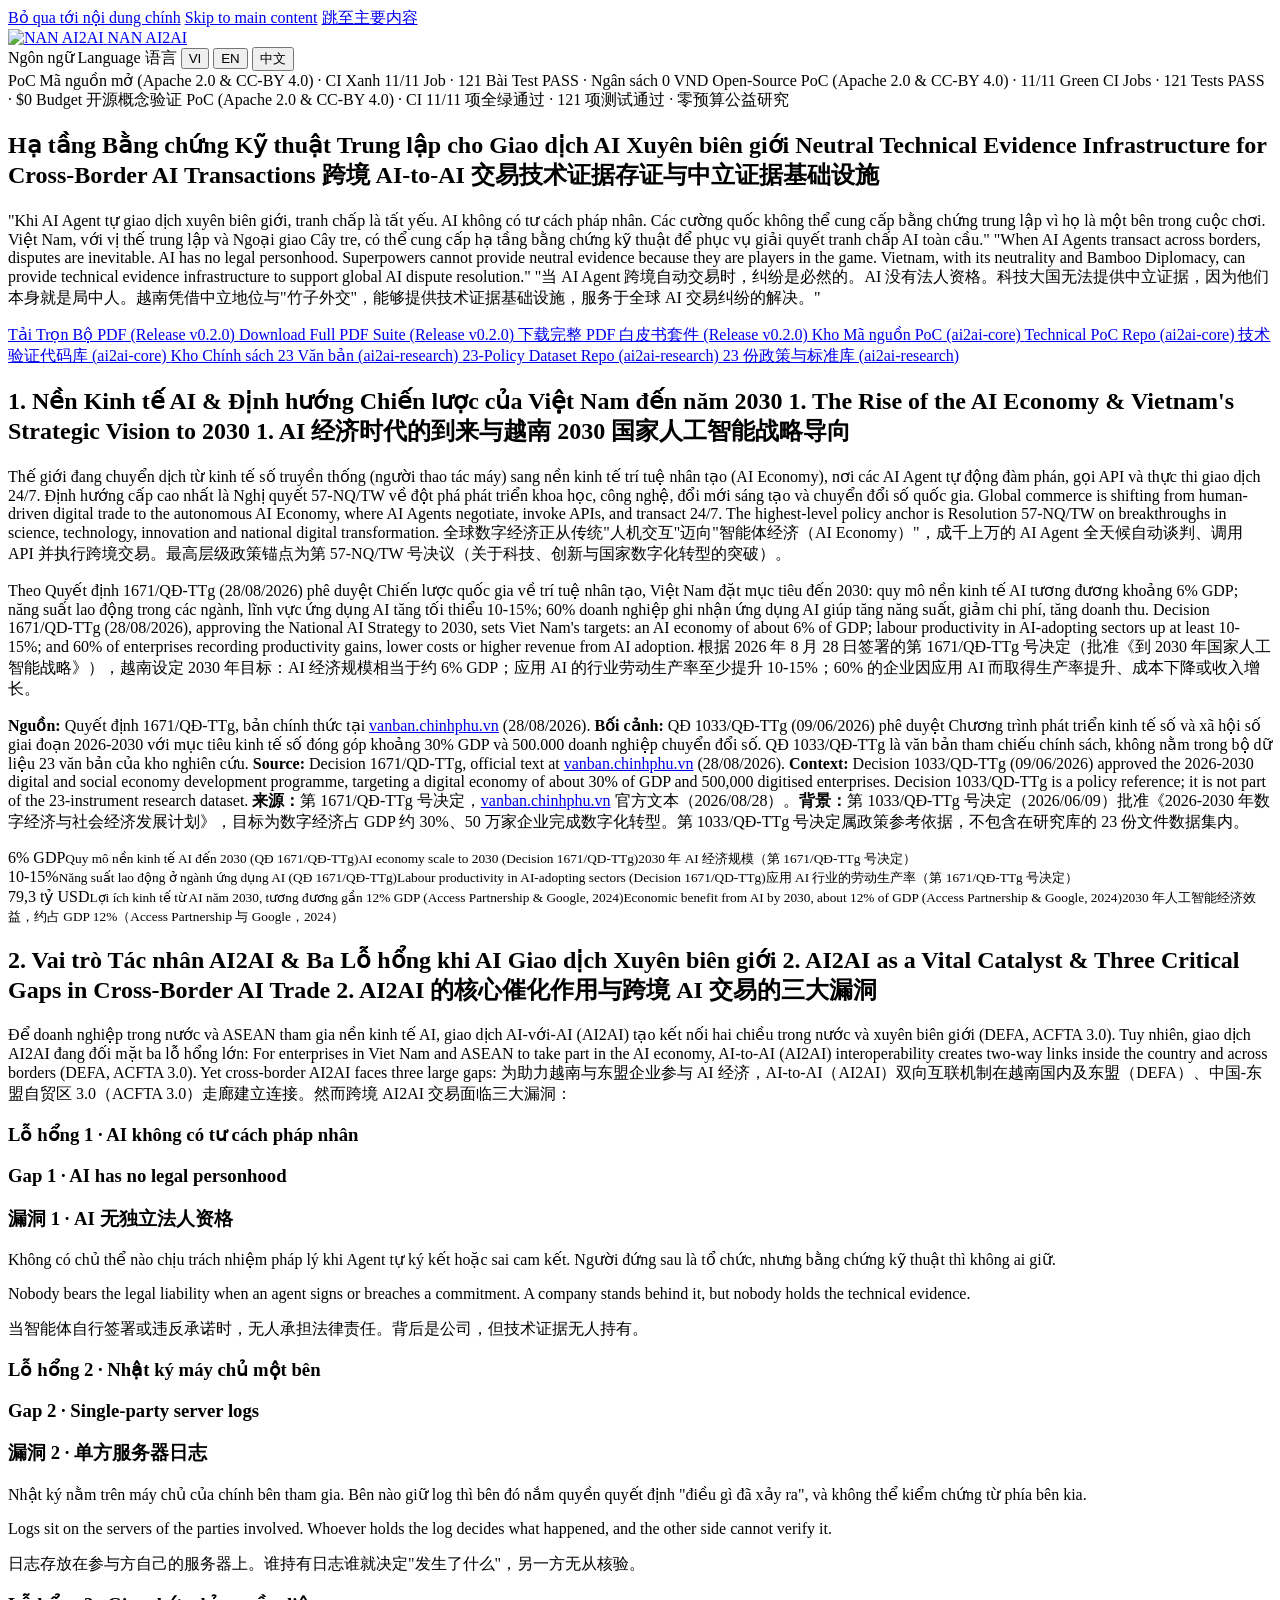
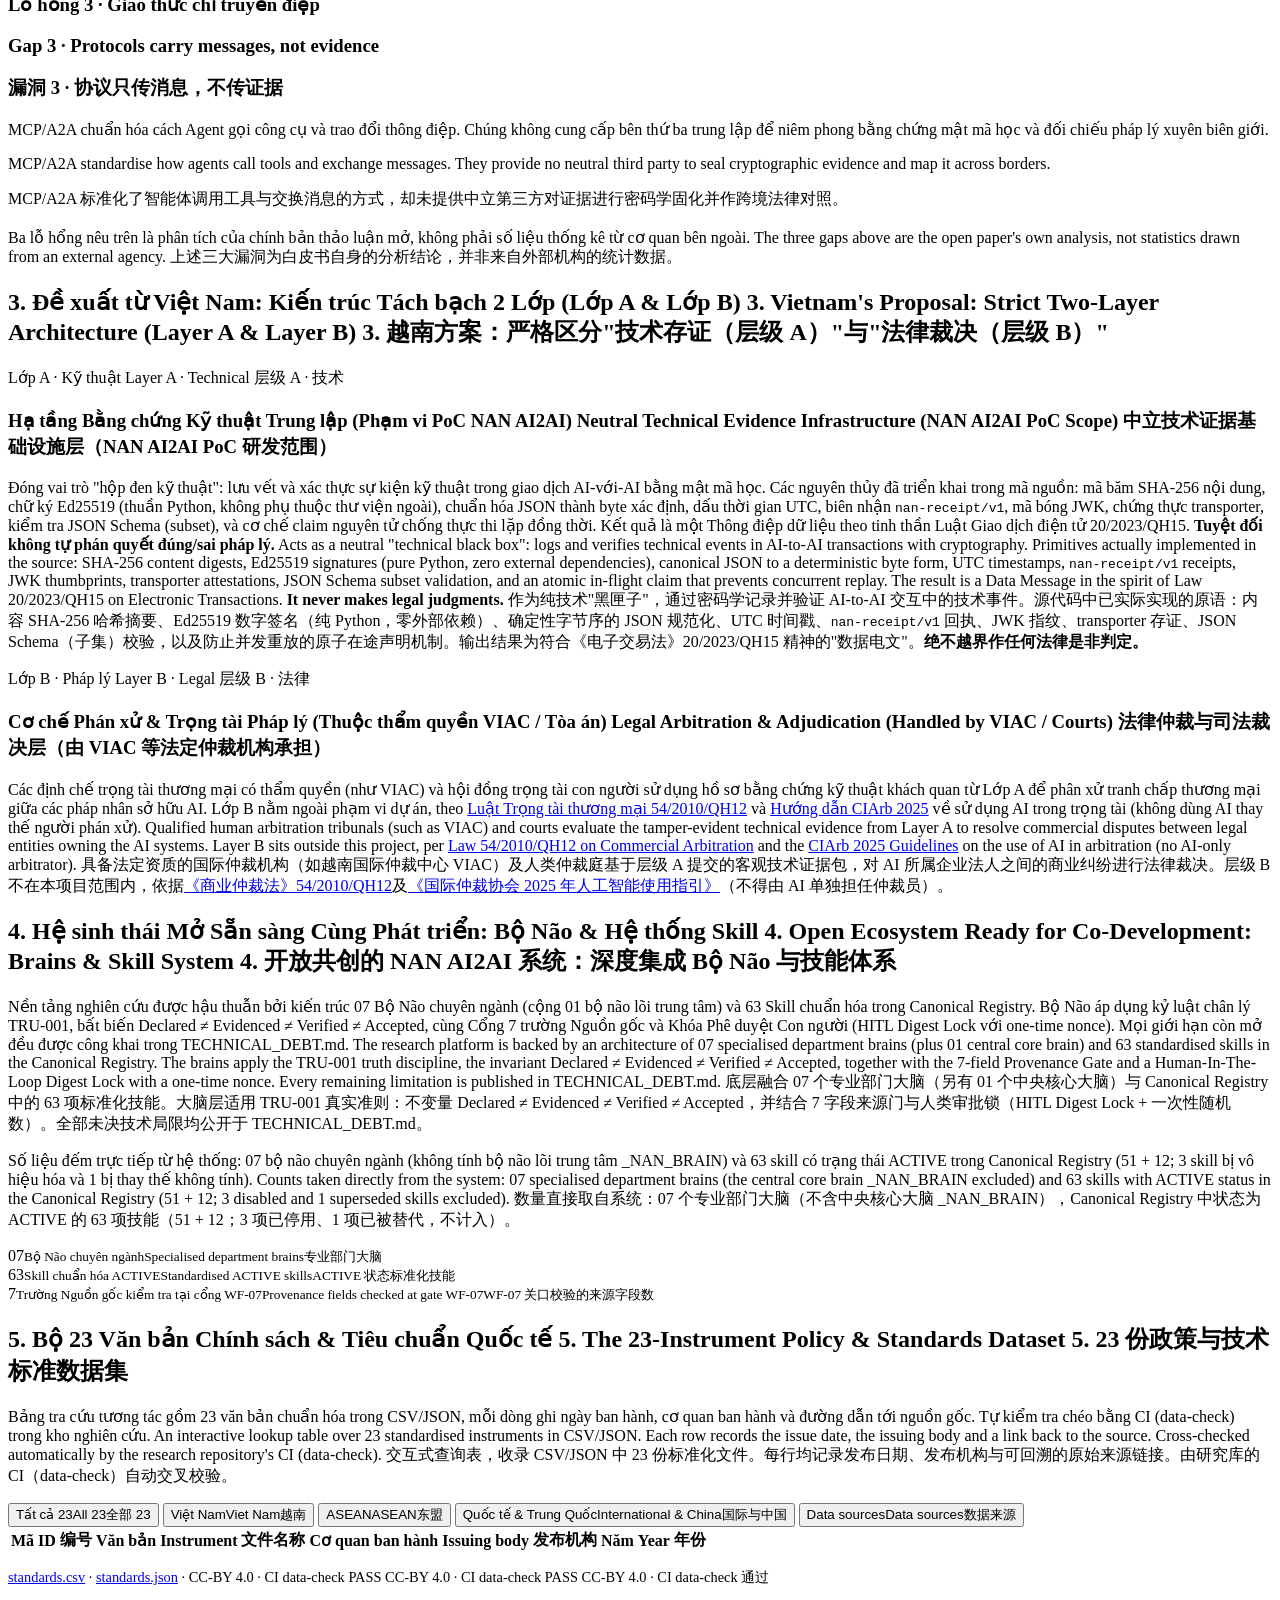
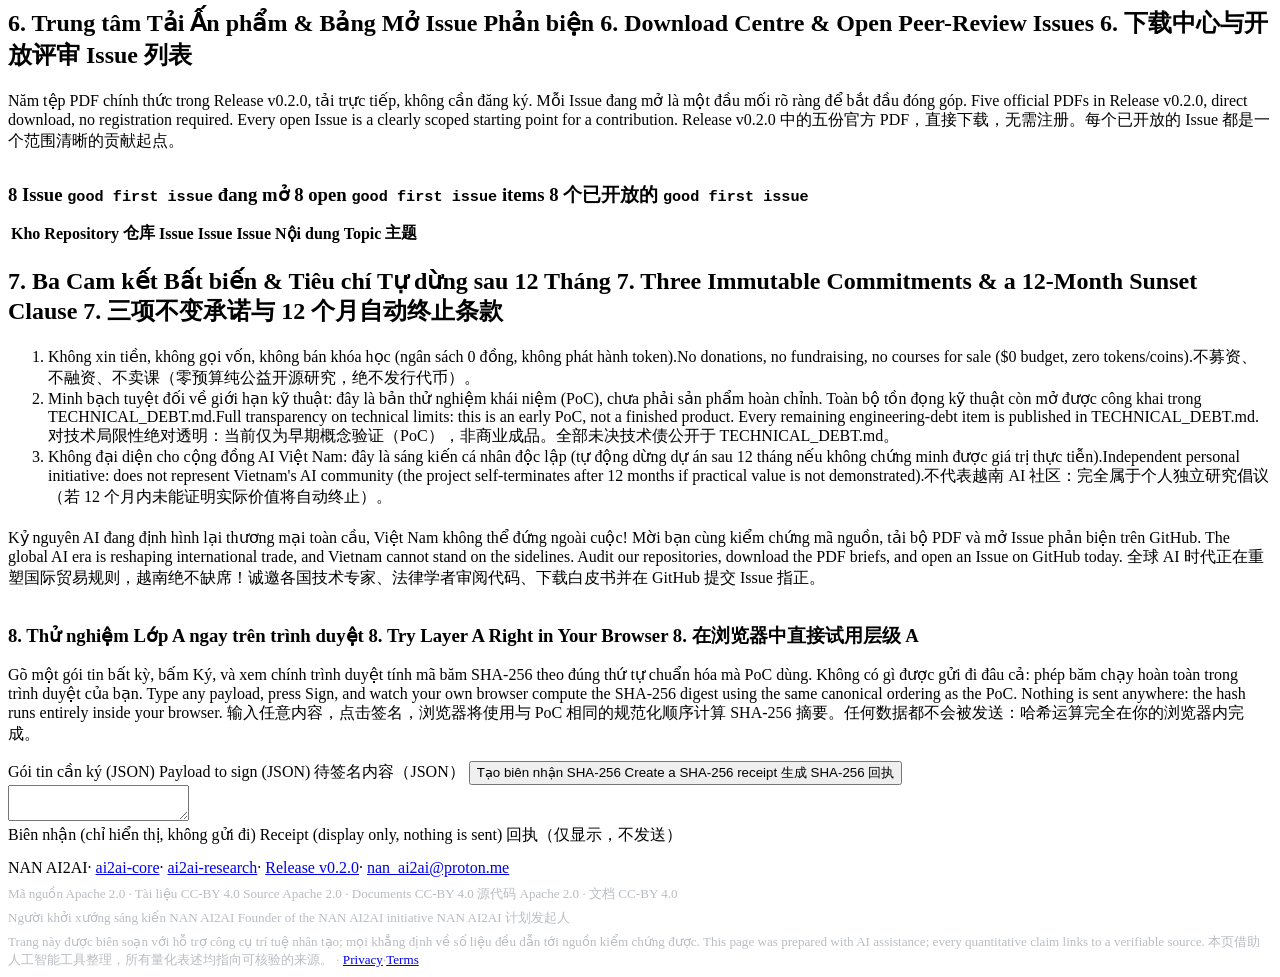
==== commit 860367e0: "fix(web_hub): sua chinh ta tieng Trung + dong bo tu dien voi trang + them cong chong troi RA SOAT LA" ====
--- a/web_hub/public/index.html
+++ b/web_hub/public/index.html
@@ -61,7 +61,7 @@
     <p class="manifesto">
       <span data-i18n="vi">"Khi AI Agent tự giao dịch xuyên biên giới, tranh chấp là tất yếu. AI không có tư cách pháp nhân. Các cường quốc không thể cung cấp bằng chứng trung lập vì họ là một bên trong cuộc chơi. Việt Nam, với vị thế trung lập và Ngoại giao Cây tre, có thể cung cấp hạ tầng bằng chứng kỹ thuật để phục vụ giải quyết tranh chấp AI toàn cầu."</span>
       <span data-i18n="en">"When AI Agents transact across borders, disputes are inevitable. AI has no legal personhood. Superpowers cannot provide neutral evidence because they are players in the game. Vietnam, with its neutrality and Bamboo Diplomacy, can provide technical evidence infrastructure to support global AI dispute resolution."</span>
-      <span data-i18n="zh">"当 AI Agent 跨境自动交易时，纠纷是必然的。AI 没有法人资格。科技大国无法提供中立证据，因为他们本身就是局中人。越南：凭借中立地位与"竹子外交"：能够提供技术证据基础设施，服务于全球 AI 交易纠纷的解决。"</span>
+      <span data-i18n="zh">"当 AI Agent 跨境自动交易时，纠纷是必然的。AI 没有法人资格。科技大国无法提供中立证据，因为他们本身就是局中人。越南凭借中立地位与"竹子外交"，能够提供技术证据基础设施，服务于全球 AI 交易纠纷的解决。"</span>
     </p>
 
     <div class="cta-row">
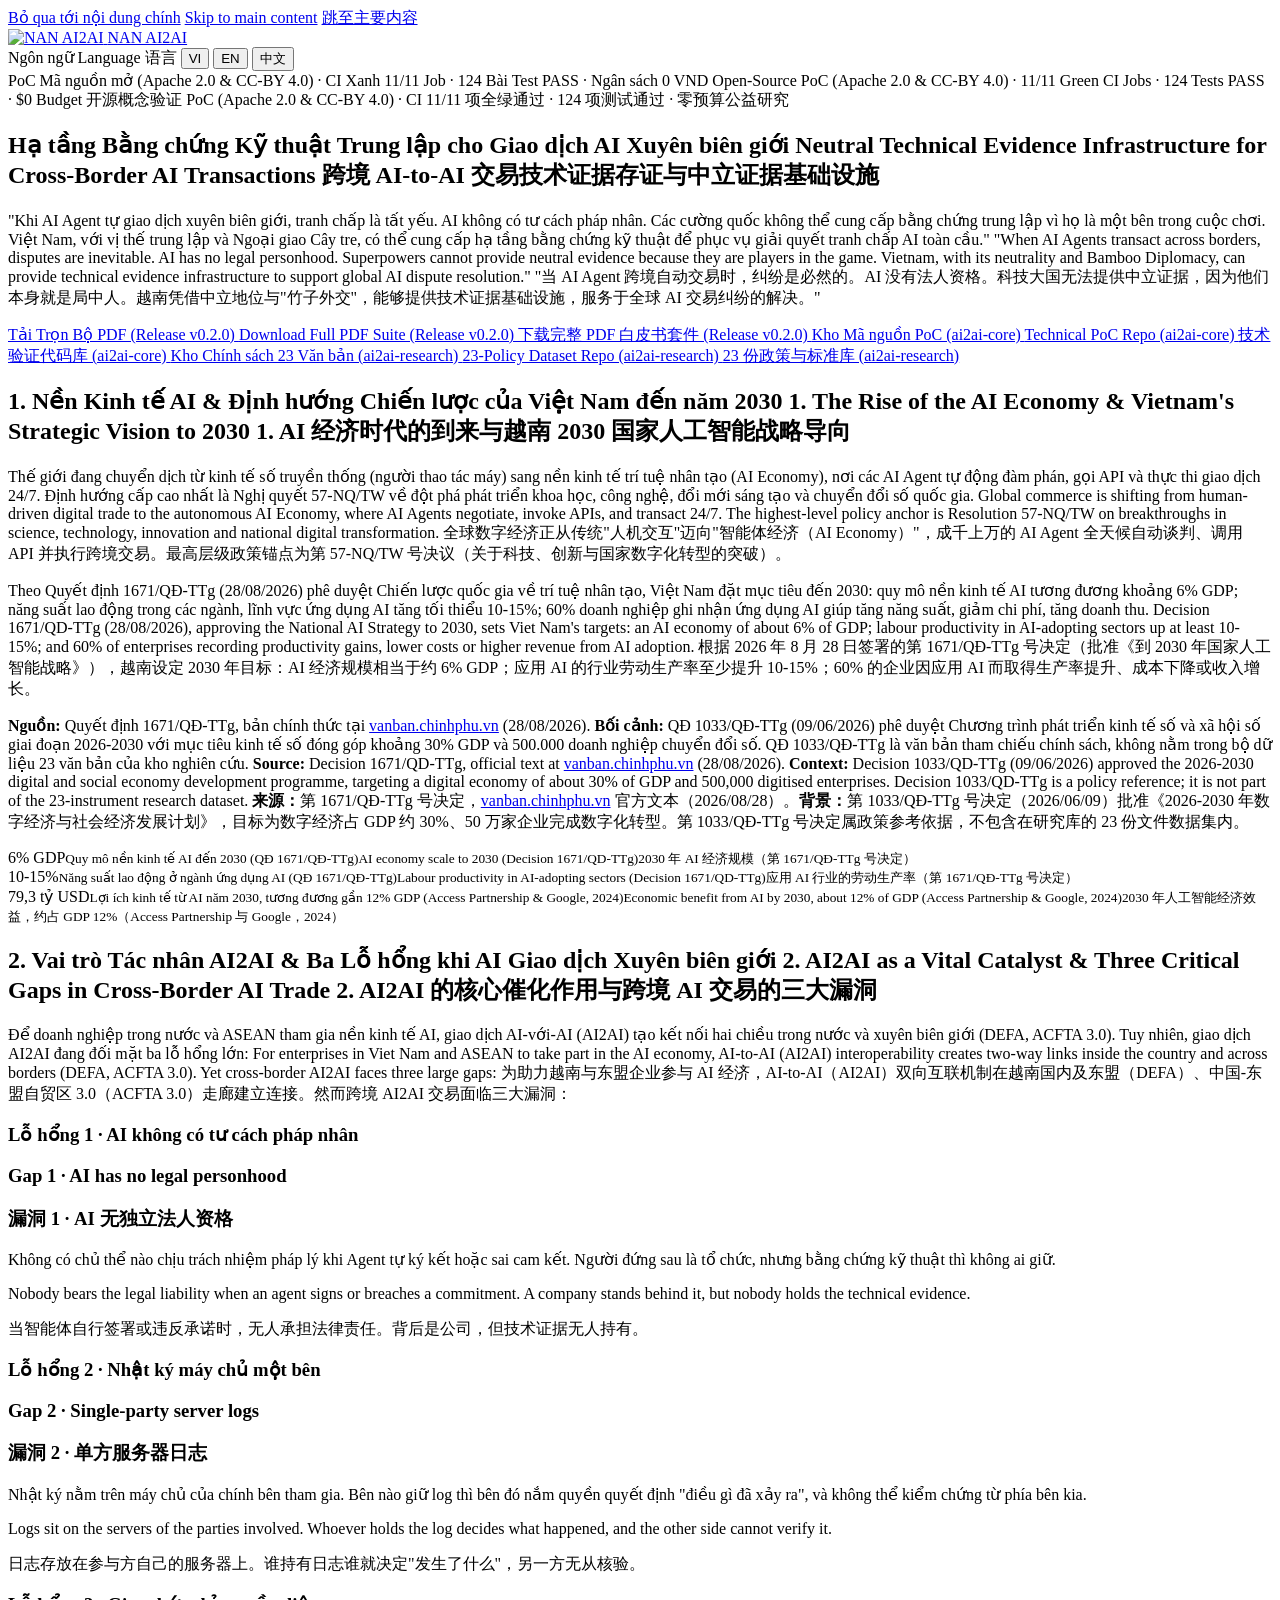
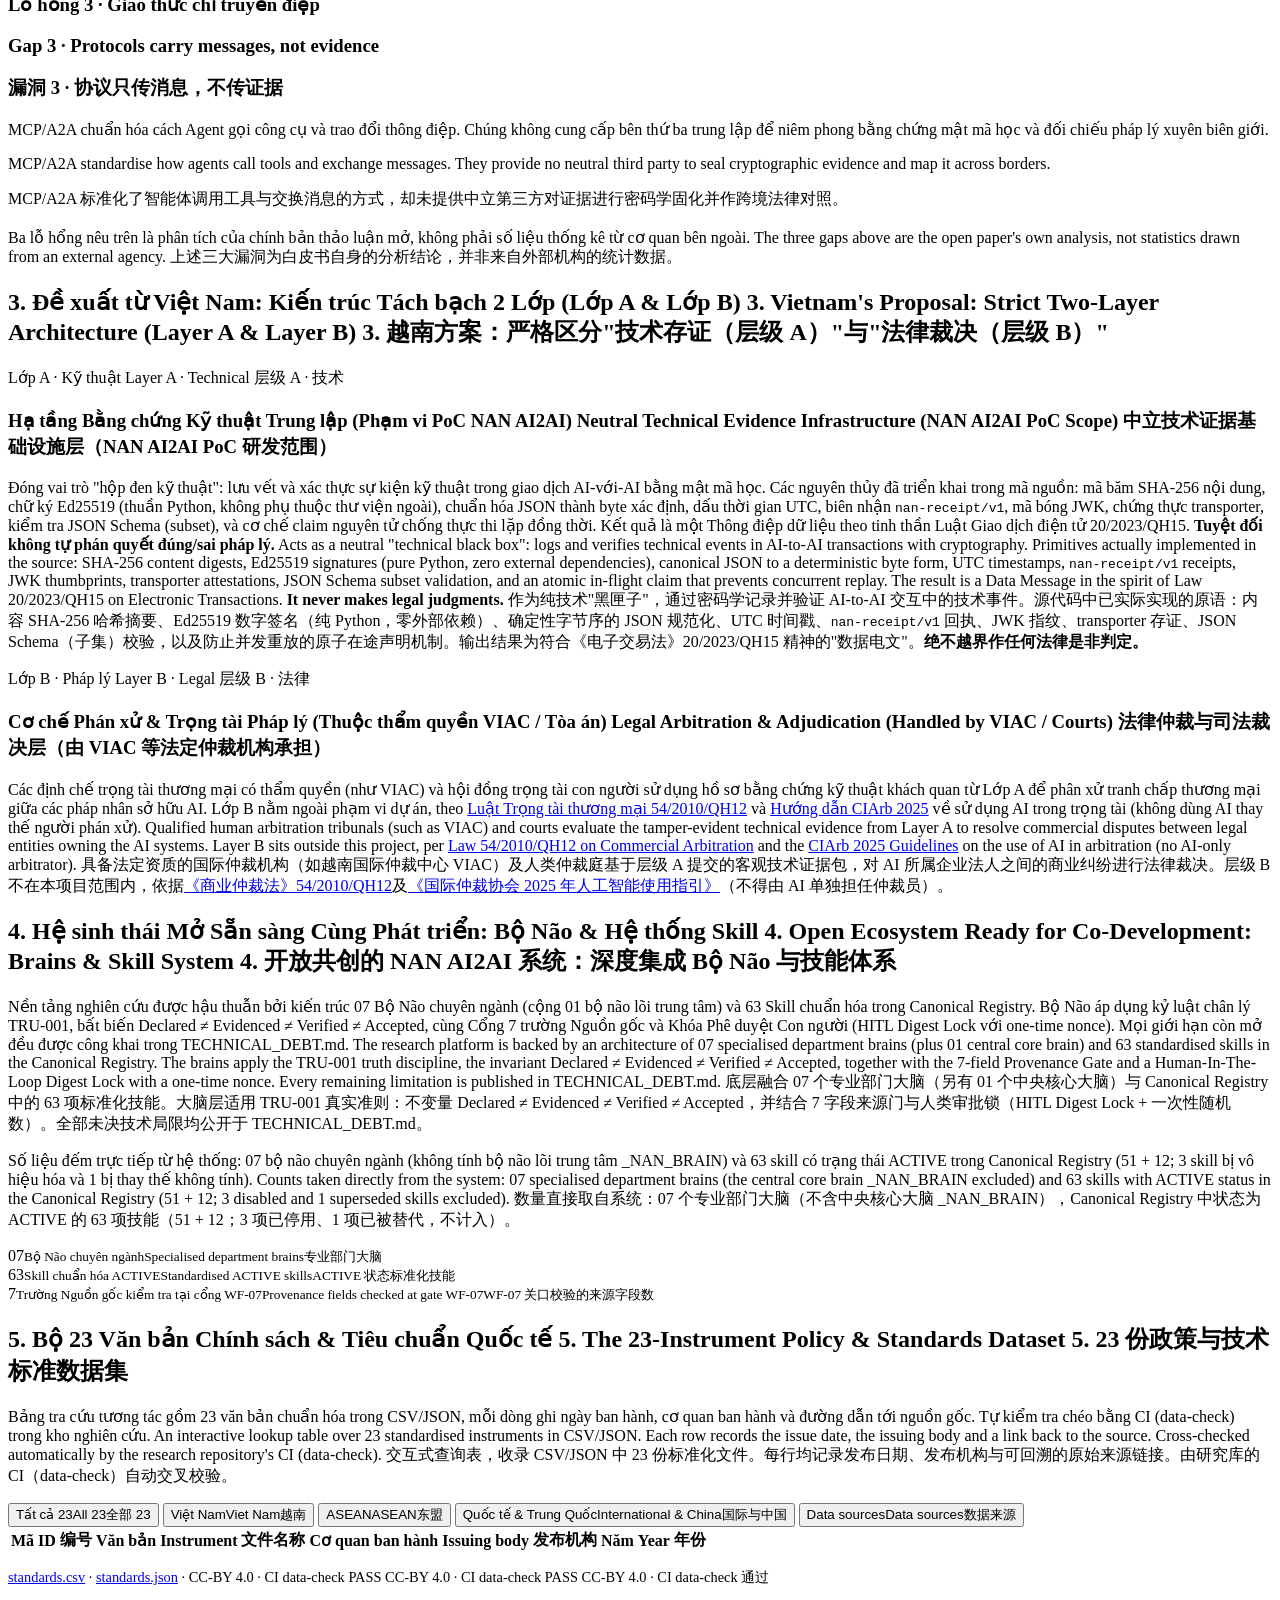
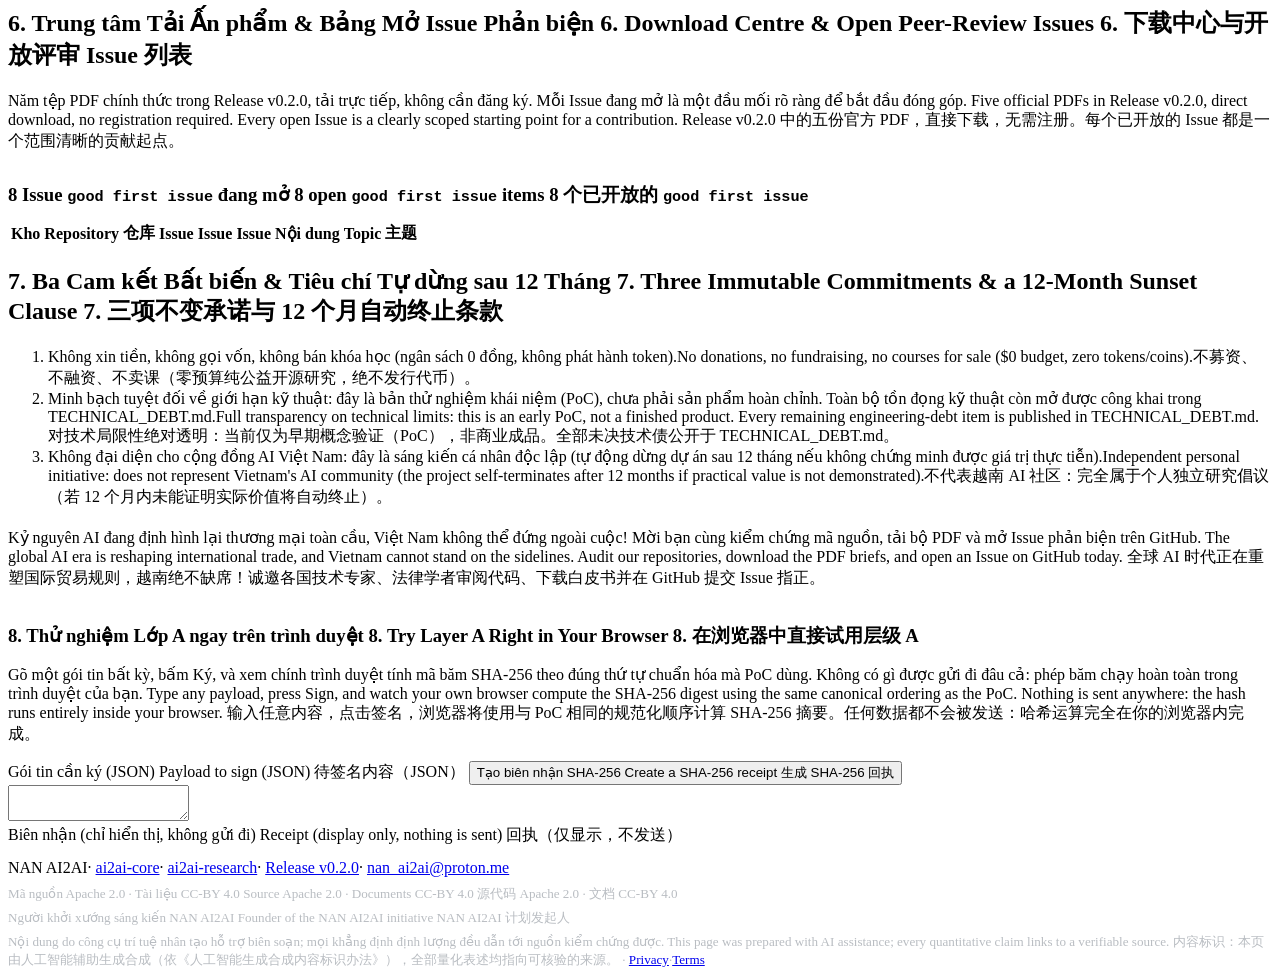
==== commit c11ef69c: "fix(repo): chuan hoa so lieu + dung lai 2 trang phap ly + them 2 cong chong troi RA SOAT TOAN BO HO " ====
--- a/web_hub/public/index.html
+++ b/web_hub/public/index.html
@@ -47,9 +47,9 @@
 <section class="hero" id="hero">
   <div class="wrap">
     <div class="badges">
-      <span class="badge" data-i18n="vi">PoC Mã nguồn mở (Apache 2.0 &amp; CC-BY 4.0) · CI Xanh 11/11 Job · 121 Bài Test PASS · Ngân sách 0 VND</span>
-      <span class="badge" data-i18n="en">Open-Source PoC (Apache 2.0 &amp; CC-BY 4.0) · 11/11 Green CI Jobs · 121 Tests PASS · $0 Budget</span>
-      <span class="badge" data-i18n="zh">开源概念验证 PoC (Apache 2.0 &amp; CC-BY 4.0) · CI 11/11 项全绿通过 · 121 项测试通过 · 零预算公益研究</span>
+      <span class="badge" data-i18n="vi">PoC Mã nguồn mở (Apache 2.0 &amp; CC-BY 4.0) · CI Xanh 11/11 Job · 124 Bài Test PASS · Ngân sách 0 VND</span>
+      <span class="badge" data-i18n="en">Open-Source PoC (Apache 2.0 &amp; CC-BY 4.0) · 11/11 Green CI Jobs · 124 Tests PASS · $0 Budget</span>
+      <span class="badge" data-i18n="zh">开源概念验证 PoC (Apache 2.0 &amp; CC-BY 4.0) · CI 11/11 项全绿通过 · 124 项测试通过 · 零预算公益研究</span>
     </div>
 
     <h1>
@@ -398,9 +398,9 @@
     <span data-i18n="zh">NAN AI2AI 计划发起人</span>
   </div>
   <div class="wrap" style="margin-top:6px; font-size:.82rem; color:#B9BDC2;">
-    <span data-i18n="vi">Trang này được biên soạn với hỗ trợ công cụ trí tuệ nhân tạo; mọi khẳng định về số liệu đều dẫn tới nguồn kiểm chứng được.</span>
+    <span data-i18n="vi">Nội dung do công cụ trí tuệ nhân tạo hỗ trợ biên soạn; mọi khẳng định định lượng đều dẫn tới nguồn kiểm chứng được.</span>
     <span data-i18n="en">This page was prepared with AI assistance; every quantitative claim links to a verifiable source.</span>
-    <span data-i18n="zh">本页借助人工智能工具整理，所有量化表述均指向可核验的来源。</span>
+    <span data-i18n="zh">内容标识：本页由人工智能辅助生成合成（依《人工智能生成合成内容标识办法》），全部量化表述均指向可核验的来源。</span>
     <span class="sep"> · </span>
     <a href="/privacy.html">Privacy</a><span class="sep">·</span><a href="/terms.html">Terms</a>
   </div>
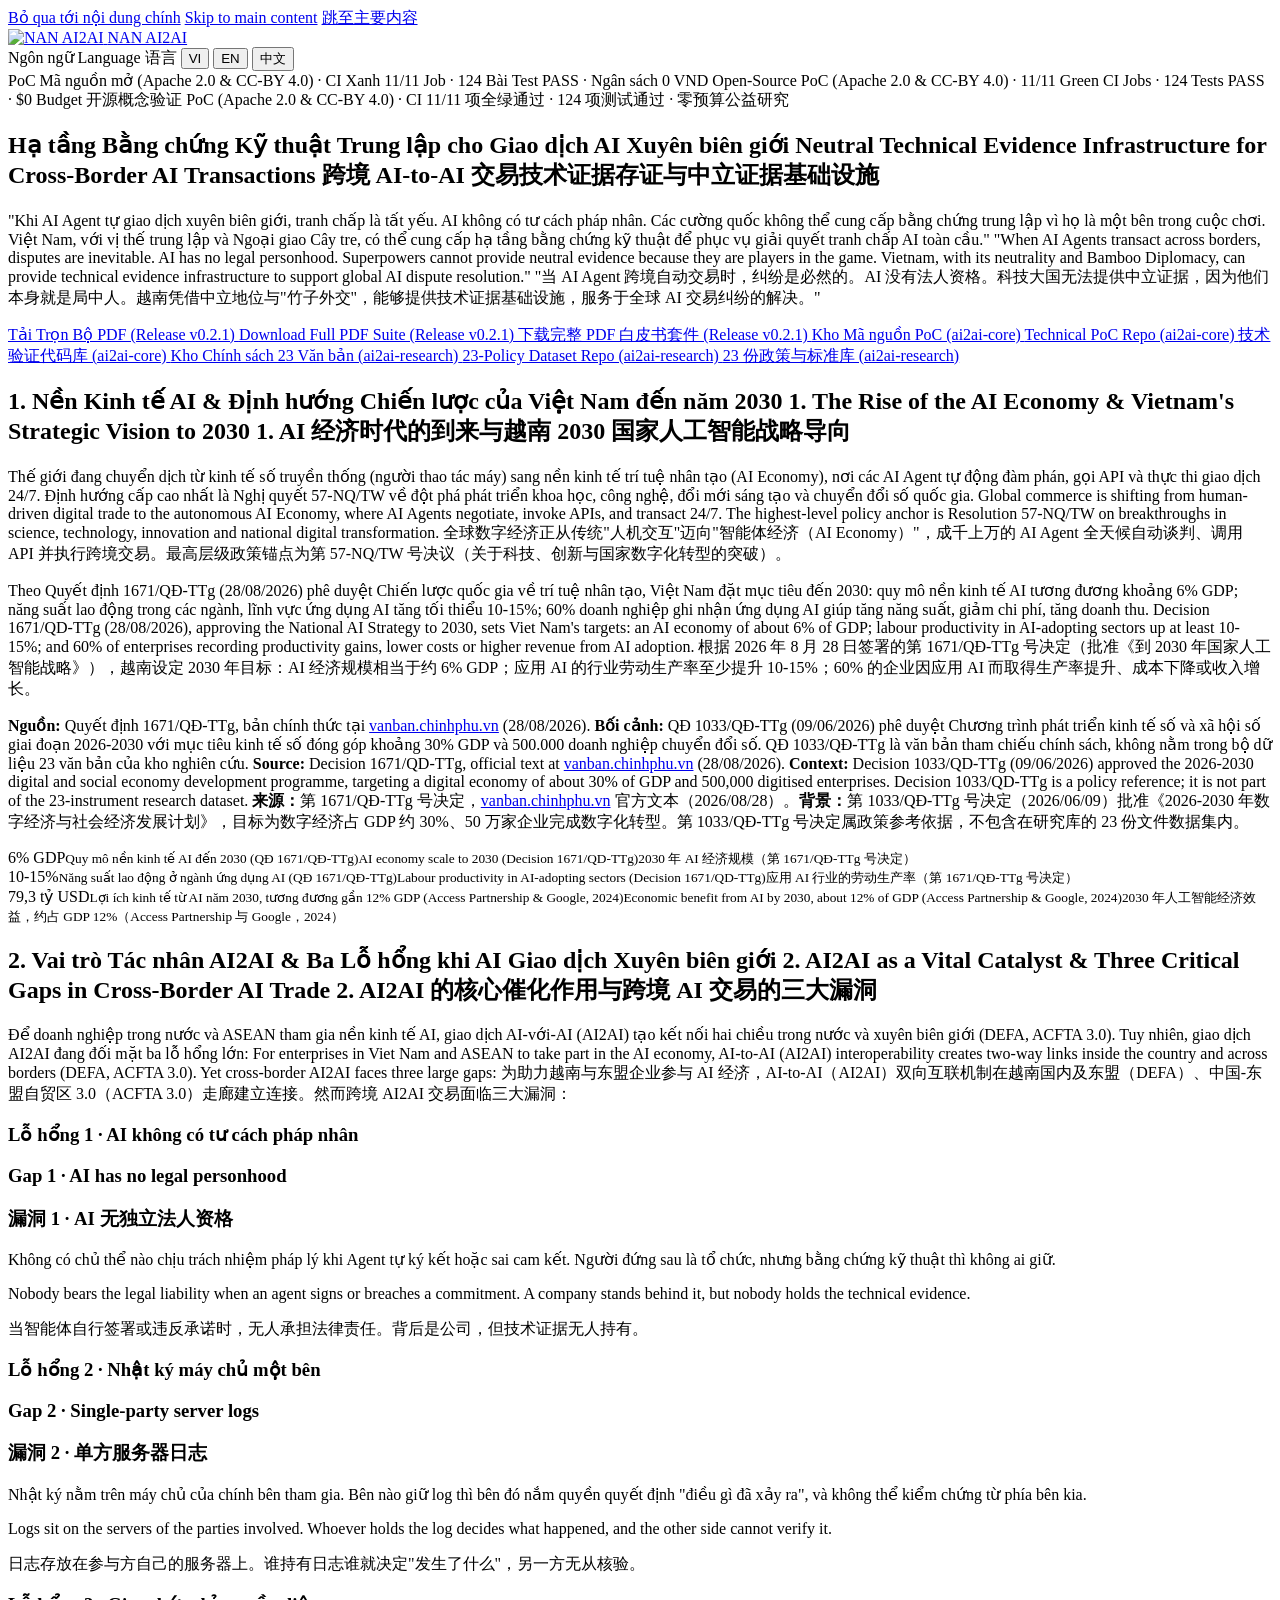
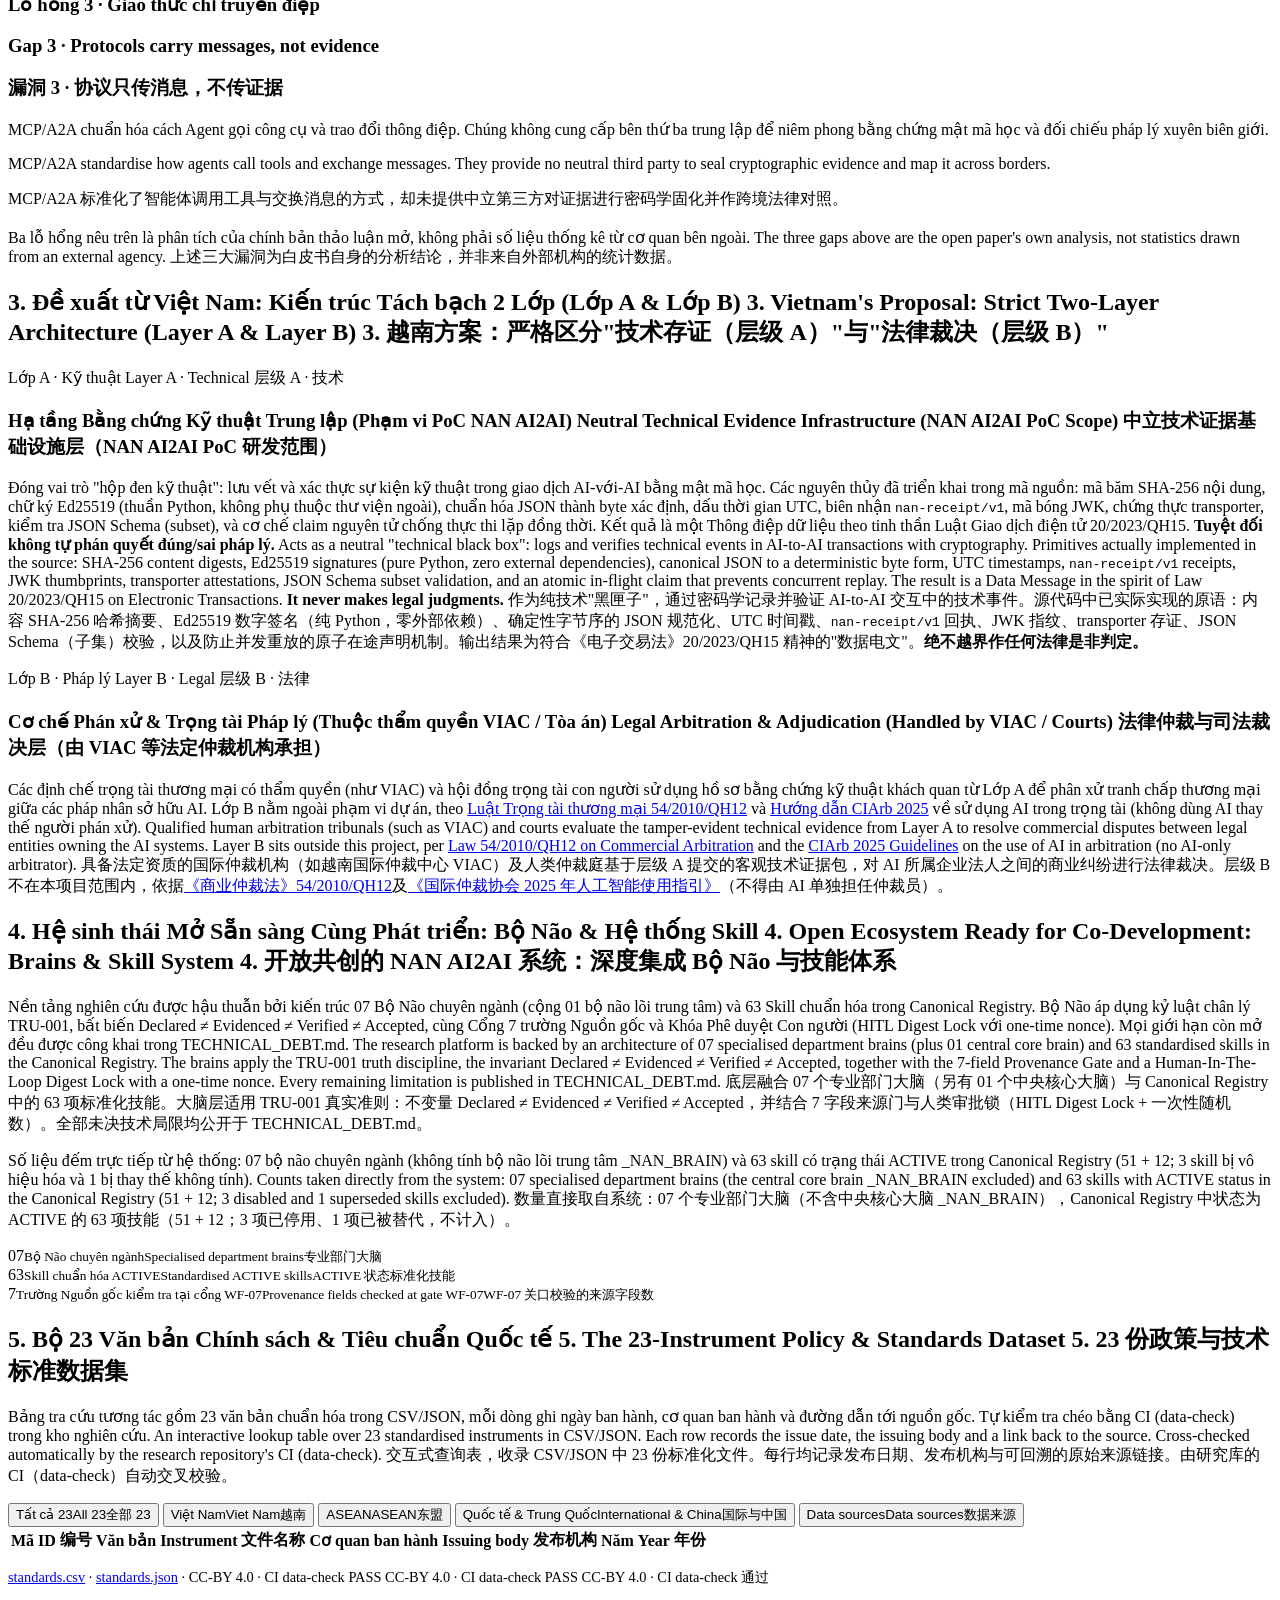
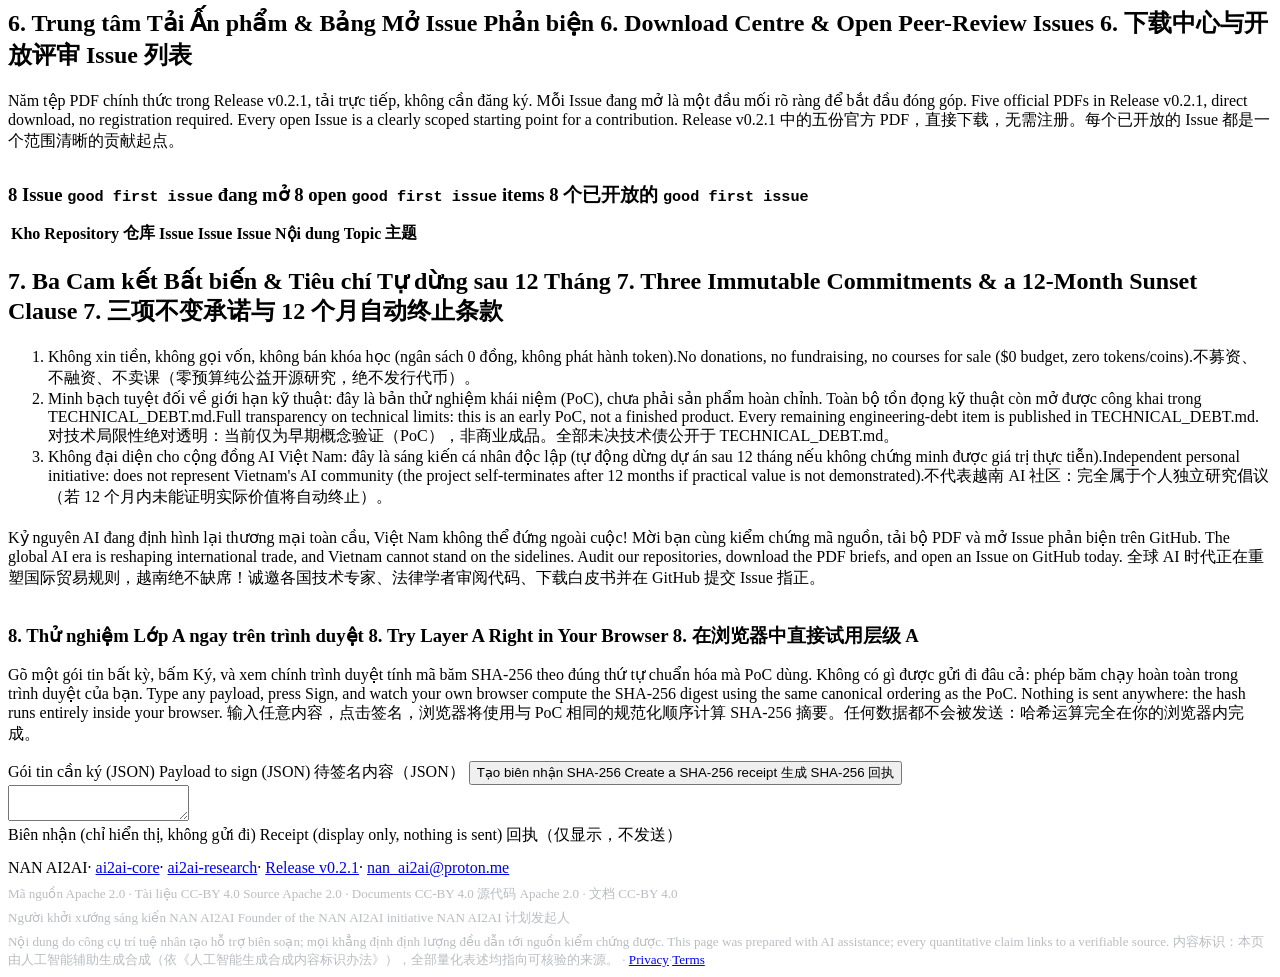
==== commit d5a29c83: "chore(release): phat hanh v0.2.1 - chuan hoa so lieu 124 test + thuat ngu Ra soat toan bo ho so (22/" ====
--- a/web_hub/public/index.html
+++ b/web_hub/public/index.html
@@ -65,10 +65,10 @@
     </p>
 
     <div class="cta-row">
-      <a class="cta primary" id="cta-pdfs" href="https://github.com/nan-nexus-network/ai2ai-core/releases/tag/v0.2.0">
-        <span class="ib" data-i18n="vi">Tải Trọn Bộ PDF (Release v0.2.0)</span>
-        <span class="ib" data-i18n="en">Download Full PDF Suite (Release v0.2.0)</span>
-        <span class="ib" data-i18n="zh">下载完整 PDF 白皮书套件 (Release v0.2.0)</span>
+      <a class="cta primary" id="cta-pdfs" href="https://github.com/nan-nexus-network/ai2ai-core/releases/tag/v0.2.1">
+        <span class="ib" data-i18n="vi">Tải Trọn Bộ PDF (Release v0.2.1)</span>
+        <span class="ib" data-i18n="en">Download Full PDF Suite (Release v0.2.1)</span>
+        <span class="ib" data-i18n="zh">下载完整 PDF 白皮书套件 (Release v0.2.1)</span>
       </a>
       <a class="cta" href="https://github.com/nan-nexus-network/ai2ai-core">
         <span class="ib" data-i18n="vi">Kho Mã nguồn PoC (ai2ai-core)</span>
@@ -293,9 +293,9 @@
       <span data-i18n="zh">6. 下载中心与开放评审 Issue 列表</span>
     </h2>
     <p class="lede">
-      <span data-i18n="vi">Năm tệp PDF chính thức trong Release v0.2.0, tải trực tiếp, không cần đăng ký. Mỗi Issue đang mở là một đầu mối rõ ràng để bắt đầu đóng góp.</span>
-      <span data-i18n="en">Five official PDFs in Release v0.2.0, direct download, no registration required. Every open Issue is a clearly scoped starting point for a contribution.</span>
-      <span data-i18n="zh">Release v0.2.0 中的五份官方 PDF，直接下载，无需注册。每个已开放的 Issue 都是一个范围清晰的贡献起点。</span>
+      <span data-i18n="vi">Năm tệp PDF chính thức trong Release v0.2.1, tải trực tiếp, không cần đăng ký. Mỗi Issue đang mở là một đầu mối rõ ràng để bắt đầu đóng góp.</span>
+      <span data-i18n="en">Five official PDFs in Release v0.2.1, direct download, no registration required. Every open Issue is a clearly scoped starting point for a contribution.</span>
+      <span data-i18n="zh">Release v0.2.1 中的五份官方 PDF，直接下载，无需注册。每个已开放的 Issue 都是一个范围清晰的贡献起点。</span>
     </p>
 
     <div class="grid g3" id="pdf-cards"></div>
@@ -384,7 +384,7 @@
     <span>NAN AI2AI</span><span class="sep">·</span>
     <a href="https://github.com/nan-nexus-network/ai2ai-core">ai2ai-core</a><span class="sep">·</span>
     <a href="https://github.com/nan-nexus-network/ai2ai-research">ai2ai-research</a><span class="sep">·</span>
-    <a href="https://github.com/nan-nexus-network/ai2ai-core/releases/tag/v0.2.0">Release v0.2.0</a><span class="sep">·</span>
+    <a href="https://github.com/nan-nexus-network/ai2ai-core/releases/tag/v0.2.1">Release v0.2.1</a><span class="sep">·</span>
     <a href="mailto:nan_ai2ai@proton.me">nan_ai2ai@proton.me</a>
   </div>
   <div class="wrap" style="margin-top:8px; font-size:.82rem; color:#B9BDC2;">
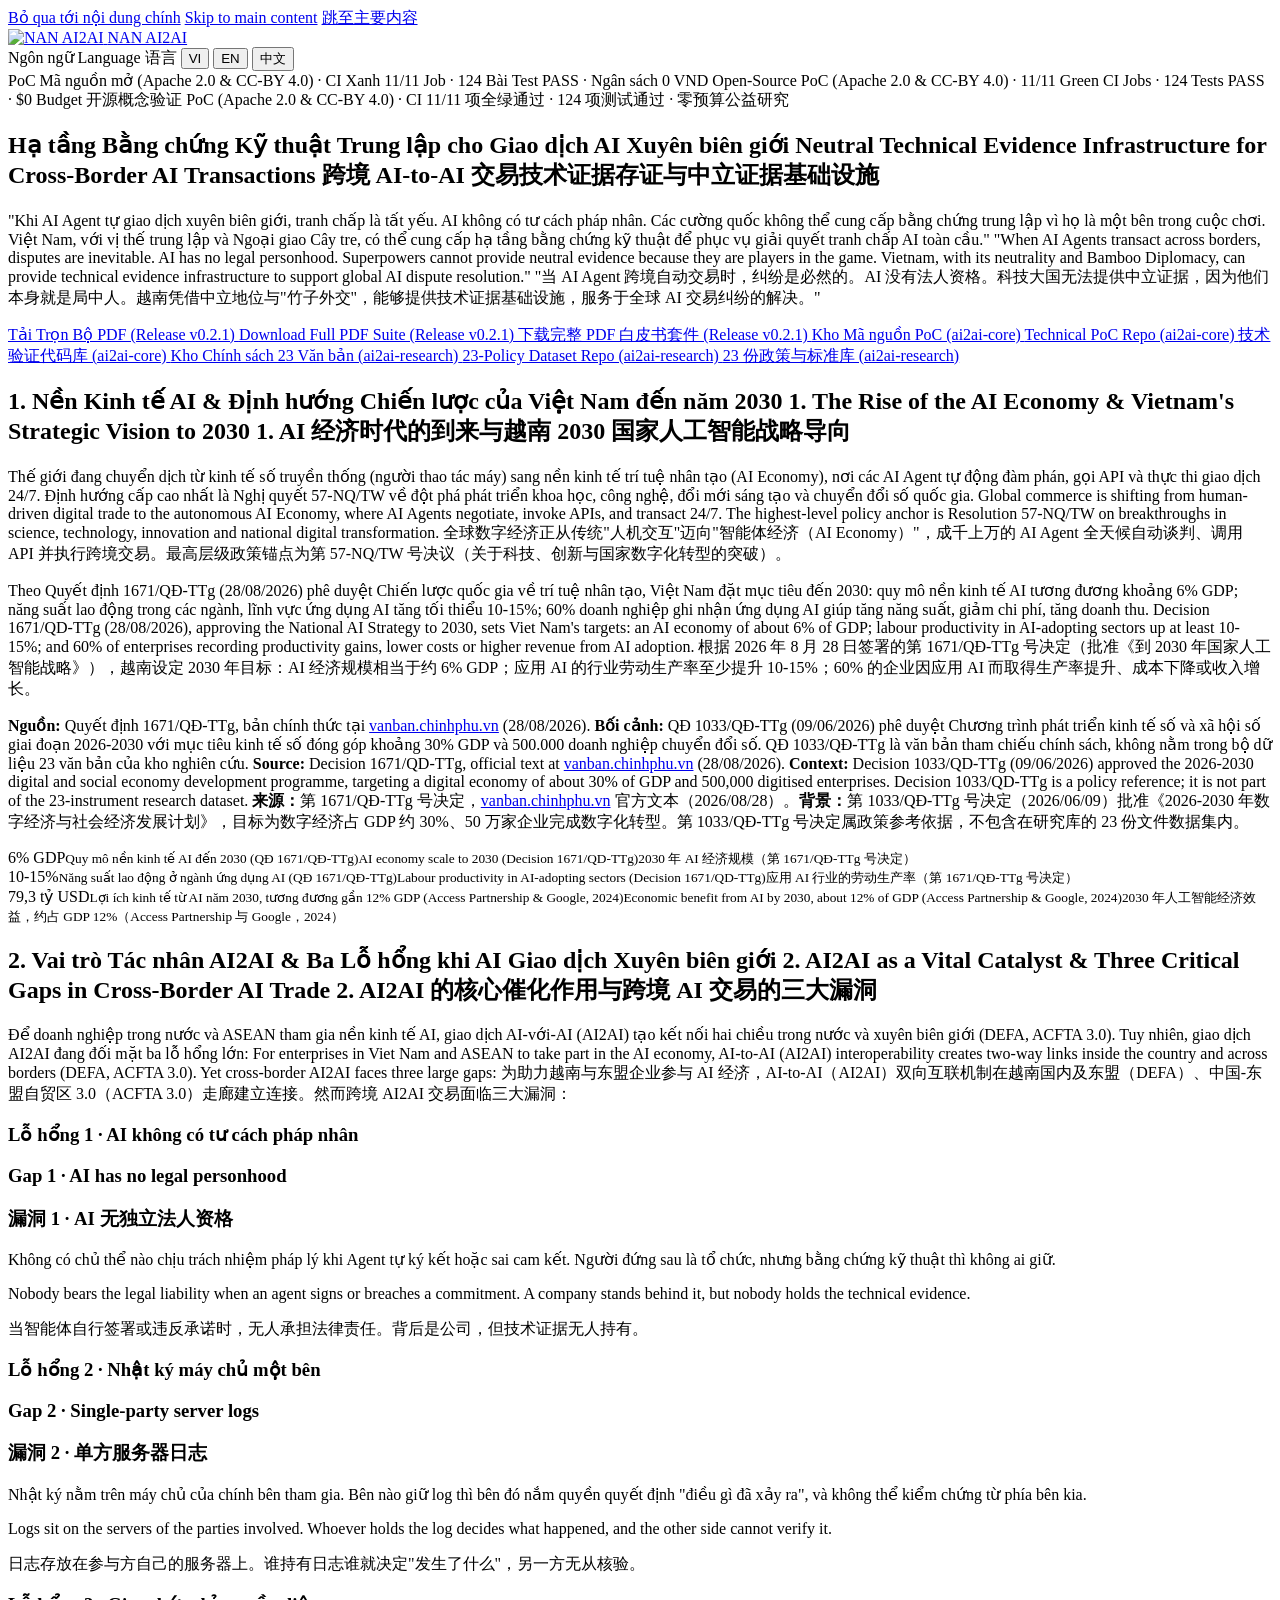
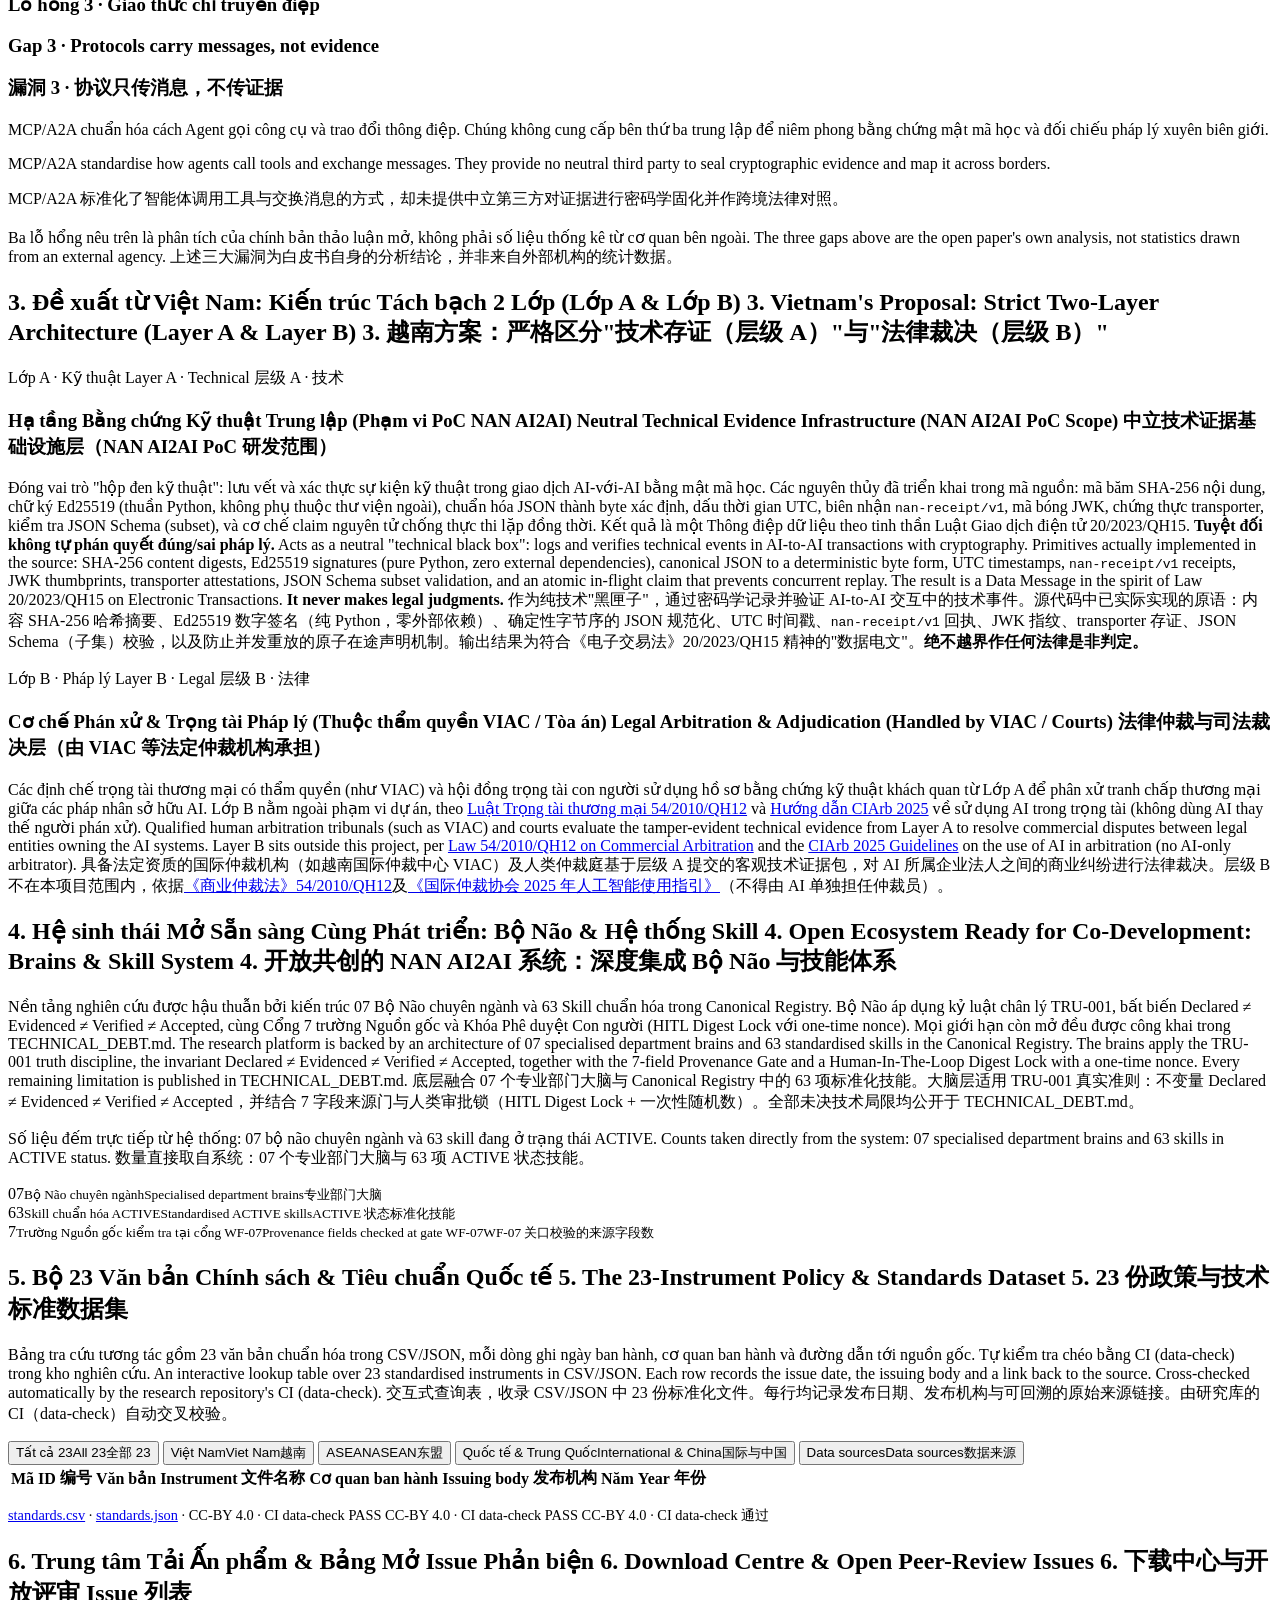
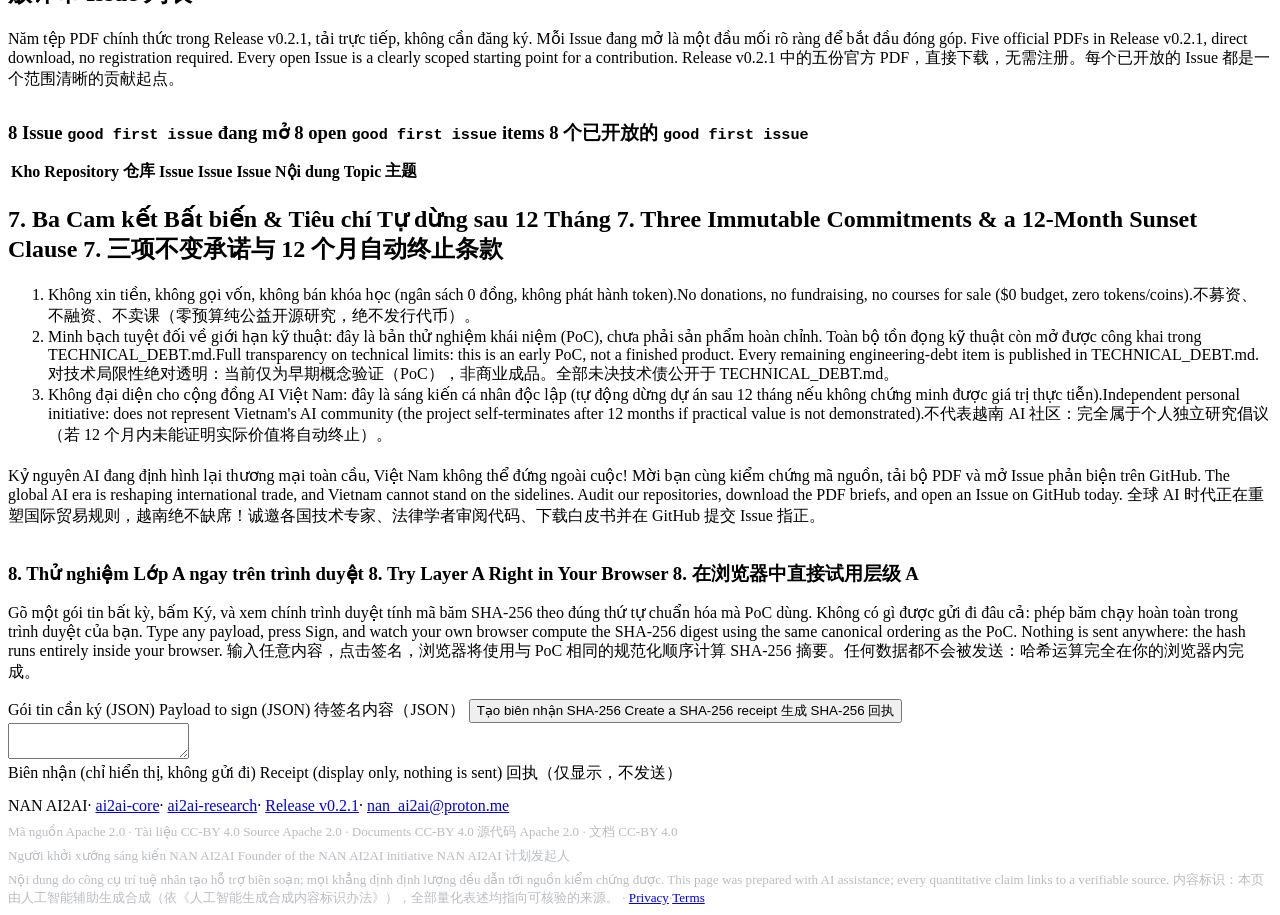
==== commit e2c14720: "fix(web): remove internal brain name and registry taxonomy from public hub" ====
--- a/web_hub/public/index.html
+++ b/web_hub/public/index.html
@@ -224,14 +224,14 @@
       <span data-i18n="zh">4. 开放共创的 NAN AI2AI 系统：深度集成 Bộ Não 与技能体系</span>
     </h2>
     <p class="lede">
-      <span data-i18n="vi">Nền tảng nghiên cứu được hậu thuẫn bởi kiến trúc 07 Bộ Não chuyên ngành (cộng 01 bộ não lõi trung tâm) và 63 Skill chuẩn hóa trong Canonical Registry. Bộ Não áp dụng kỷ luật chân lý TRU-001, bất biến Declared ≠ Evidenced ≠ Verified ≠ Accepted, cùng Cổng 7 trường Nguồn gốc và Khóa Phê duyệt Con người (HITL Digest Lock với one-time nonce). Mọi giới hạn còn mở đều được công khai trong TECHNICAL_DEBT.md.</span>
-      <span data-i18n="en">The research platform is backed by an architecture of 07 specialised department brains (plus 01 central core brain) and 63 standardised skills in the Canonical Registry. The brains apply the TRU-001 truth discipline, the invariant Declared ≠ Evidenced ≠ Verified ≠ Accepted, together with the 7-field Provenance Gate and a Human-In-The-Loop Digest Lock with a one-time nonce. Every remaining limitation is published in TECHNICAL_DEBT.md.</span>
-      <span data-i18n="zh">底层融合 07 个专业部门大脑（另有 01 个中央核心大脑）与 Canonical Registry 中的 63 项标准化技能。大脑层适用 TRU-001 真实准则：不变量 Declared ≠ Evidenced ≠ Verified ≠ Accepted，并结合 7 字段来源门与人类审批锁（HITL Digest Lock + 一次性随机数）。全部未决技术局限均公开于 TECHNICAL_DEBT.md。</span>
+      <span data-i18n="vi">Nền tảng nghiên cứu được hậu thuẫn bởi kiến trúc 07 Bộ Não chuyên ngành và 63 Skill chuẩn hóa trong Canonical Registry. Bộ Não áp dụng kỷ luật chân lý TRU-001, bất biến Declared ≠ Evidenced ≠ Verified ≠ Accepted, cùng Cổng 7 trường Nguồn gốc và Khóa Phê duyệt Con người (HITL Digest Lock với one-time nonce). Mọi giới hạn còn mở đều được công khai trong TECHNICAL_DEBT.md.</span>
+      <span data-i18n="en">The research platform is backed by an architecture of 07 specialised department brains and 63 standardised skills in the Canonical Registry. The brains apply the TRU-001 truth discipline, the invariant Declared ≠ Evidenced ≠ Verified ≠ Accepted, together with the 7-field Provenance Gate and a Human-In-The-Loop Digest Lock with a one-time nonce. Every remaining limitation is published in TECHNICAL_DEBT.md.</span>
+      <span data-i18n="zh">底层融合 07 个专业部门大脑与 Canonical Registry 中的 63 项标准化技能。大脑层适用 TRU-001 真实准则：不变量 Declared ≠ Evidenced ≠ Verified ≠ Accepted，并结合 7 字段来源门与人类审批锁（HITL Digest Lock + 一次性随机数）。全部未决技术局限均公开于 TECHNICAL_DEBT.md。</span>
     </p>
     <p class="note">
-      <span data-i18n="vi">Số liệu đếm trực tiếp từ hệ thống: 07 bộ não chuyên ngành (không tính bộ não lõi trung tâm _NAN_BRAIN) và 63 skill có trạng thái ACTIVE trong Canonical Registry (51 + 12; 3 skill bị vô hiệu hóa và 1 bị thay thế không tính).</span>
-      <span data-i18n="en">Counts taken directly from the system: 07 specialised department brains (the central core brain _NAN_BRAIN excluded) and 63 skills with ACTIVE status in the Canonical Registry (51 + 12; 3 disabled and 1 superseded skills excluded).</span>
-      <span data-i18n="zh">数量直接取自系统：07 个专业部门大脑（不含中央核心大脑 _NAN_BRAIN），Canonical Registry 中状态为 ACTIVE 的 63 项技能（51 + 12；3 项已停用、1 项已被替代，不计入）。</span>
+      <span data-i18n="vi">Số liệu đếm trực tiếp từ hệ thống: 07 bộ não chuyên ngành và 63 skill đang ở trạng thái ACTIVE.</span>
+      <span data-i18n="en">Counts taken directly from the system: 07 specialised department brains and 63 skills in ACTIVE status.</span>
+      <span data-i18n="zh">数量直接取自系统：07 个专业部门大脑与 63 项 ACTIVE 状态技能。</span>
     </p>
     <div class="grid g3">
       <div class="card"><div class="metric">07<small class="block" data-i18n="vi">Bộ Não chuyên ngành</small><small class="block" data-i18n="en">Specialised department brains</small><small class="block" data-i18n="zh">专业部门大脑</small></div></div>
